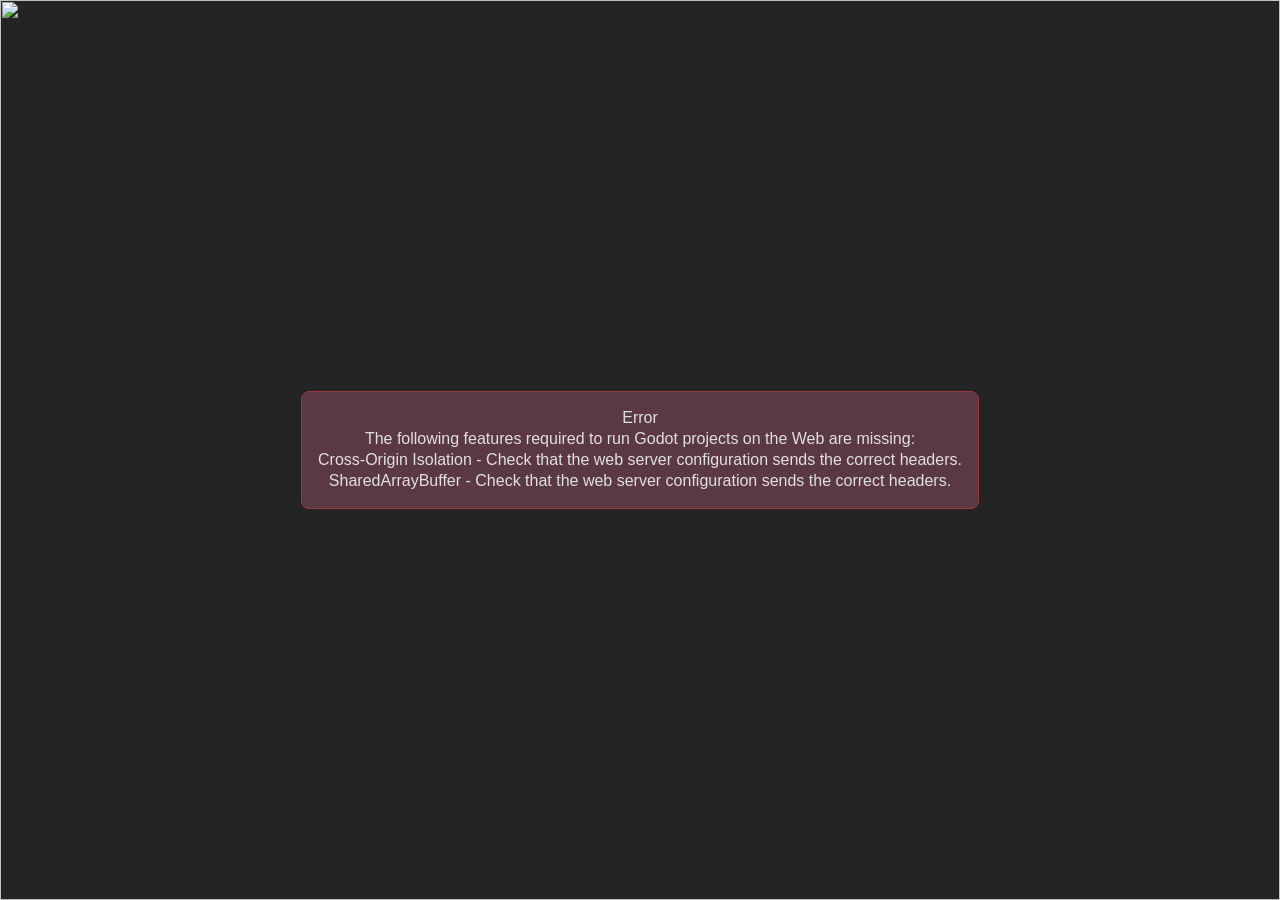
==== commissions/index.html @ f155912b "thtera" ====
<!DOCTYPE html>
<html lang="en">
	<head>
		<script src="enable-threads.js"></script>
		<meta charset="utf-8">
		<meta name="viewport" content="width=device-width, user-scalable=no, initial-scale=1.0">
		<title>commissions page</title>
		<style>
html, body, #canvas {
	margin: 0;
	padding: 0;
	border: 0;
}

body {
	color: white;
	background-color: black;
	overflow: hidden;
	touch-action: none;
}

#canvas {
	display: block;
}

#canvas:focus {
	outline: none;
}

#status, #status-splash, #status-progress {
	position: absolute;
	left: 0;
	right: 0;
}

#status, #status-splash {
	top: 0;
	bottom: 0;
}

#status {
	background-color: #242424;
	display: flex;
	flex-direction: column;
	justify-content: center;
	align-items: center;
	visibility: hidden;
}

#status-splash {
	max-height: 100%;
	max-width: 100%;
	margin: auto;
}

#status-splash.show-image--false {
	display: none;
}

#status-splash.fullsize--true {
	height: 100%;
	width: 100%;
	object-fit: contain;
}

#status-splash.use-filter--false {
	image-rendering: pixelated;
}

#status-progress, #status-notice {
	display: none;
}

#status-progress {
	bottom: 10%;
	width: 50%;
	margin: 0 auto;
}

#status-notice {
	background-color: #5b3943;
	border-radius: 0.5rem;
	border: 1px solid #9b3943;
	color: #e0e0e0;
	font-family: 'Noto Sans', 'Droid Sans', Arial, sans-serif;
	line-height: 1.3;
	margin: 0 2rem;
	overflow: hidden;
	padding: 1rem;
	text-align: center;
	z-index: 1;
}
		</style>
		<link id="-gd-engine-icon" rel="icon" type="image/png" href="index.icon.png" />
<link rel="apple-touch-icon" href="index.apple-touch-icon.png"/>

	</head>
	<body>
		<canvas id="canvas">
			Your browser does not support the canvas tag.
		</canvas>

		<noscript>
			Your browser does not support JavaScript.
		</noscript>

		<div id="status">
			<img id="status-splash" class="show-image--true fullsize--true use-filter--true" src="index.png" alt="">
			<progress id="status-progress"></progress>
			<div id="status-notice"></div>
		</div>

		<script src="index.js"></script>
		<script>
const GODOT_CONFIG = {"args":[],"canvasResizePolicy":2,"emscriptenPoolSize":8,"ensureCrossOriginIsolationHeaders":true,"executable":"index","experimentalVK":false,"fileSizes":{"index.pck":46330144,"index.wasm":36458909},"focusCanvas":true,"gdextensionLibs":[],"godotPoolSize":4};
const GODOT_THREADS_ENABLED = true;
const engine = new Engine(GODOT_CONFIG);

(function () {
	const statusOverlay = document.getElementById('status');
	const statusProgress = document.getElementById('status-progress');
	const statusNotice = document.getElementById('status-notice');

	let initializing = true;
	let statusMode = '';

	function setStatusMode(mode) {
		if (statusMode === mode || !initializing) {
			return;
		}
		if (mode === 'hidden') {
			statusOverlay.remove();
			initializing = false;
			return;
		}
		statusOverlay.style.visibility = 'visible';
		statusProgress.style.display = mode === 'progress' ? 'block' : 'none';
		statusNotice.style.display = mode === 'notice' ? 'block' : 'none';
		statusMode = mode;
	}

	function setStatusNotice(text) {
		while (statusNotice.lastChild) {
			statusNotice.removeChild(statusNotice.lastChild);
		}
		const lines = text.split('\n');
		lines.forEach((line) => {
			statusNotice.appendChild(document.createTextNode(line));
			statusNotice.appendChild(document.createElement('br'));
		});
	}

	function displayFailureNotice(err) {
		console.error(err);
		if (err instanceof Error) {
			setStatusNotice(err.message);
		} else if (typeof err === 'string') {
			setStatusNotice(err);
		} else {
			setStatusNotice('An unknown error occurred.');
		}
		setStatusMode('notice');
		initializing = false;
	}

	const missing = Engine.getMissingFeatures({
		threads: GODOT_THREADS_ENABLED,
	});

	if (missing.length !== 0) {
		if (GODOT_CONFIG['serviceWorker'] && GODOT_CONFIG['ensureCrossOriginIsolationHeaders'] && 'serviceWorker' in navigator) {
			let serviceWorkerRegistrationPromise;
			try {
				serviceWorkerRegistrationPromise = navigator.serviceWorker.getRegistration();
			} catch (err) {
				serviceWorkerRegistrationPromise = Promise.reject(new Error('Service worker registration failed.'));
			}
			// There's a chance that installing the service worker would fix the issue
			Promise.race([
				serviceWorkerRegistrationPromise.then((registration) => {
					if (registration != null) {
						return Promise.reject(new Error('Service worker already exists.'));
					}
					return registration;
				}).then(() => engine.installServiceWorker()),
				// For some reason, `getRegistration()` can stall
				new Promise((resolve) => {
					setTimeout(() => resolve(), 2000);
				}),
			]).then(() => {
				// Reload if there was no error.
				window.location.reload();
			}).catch((err) => {
				console.error('Error while registering service worker:', err);
			});
		} else {
			// Display the message as usual
			const missingMsg = 'Error\nThe following features required to run Godot projects on the Web are missing:\n';
			displayFailureNotice(missingMsg + missing.join('\n'));
		}
	} else {
		setStatusMode('progress');
		engine.startGame({
			'onProgress': function (current, total) {
				if (current > 0 && total > 0) {
					statusProgress.value = current;
					statusProgress.max = total;
				} else {
					statusProgress.removeAttribute('value');
					statusProgress.removeAttribute('max');
				}
			},
		}).then(() => {
			setStatusMode('hidden');
		}, displayFailureNotice);
	}
}());
		</script>
	</body>
</html>
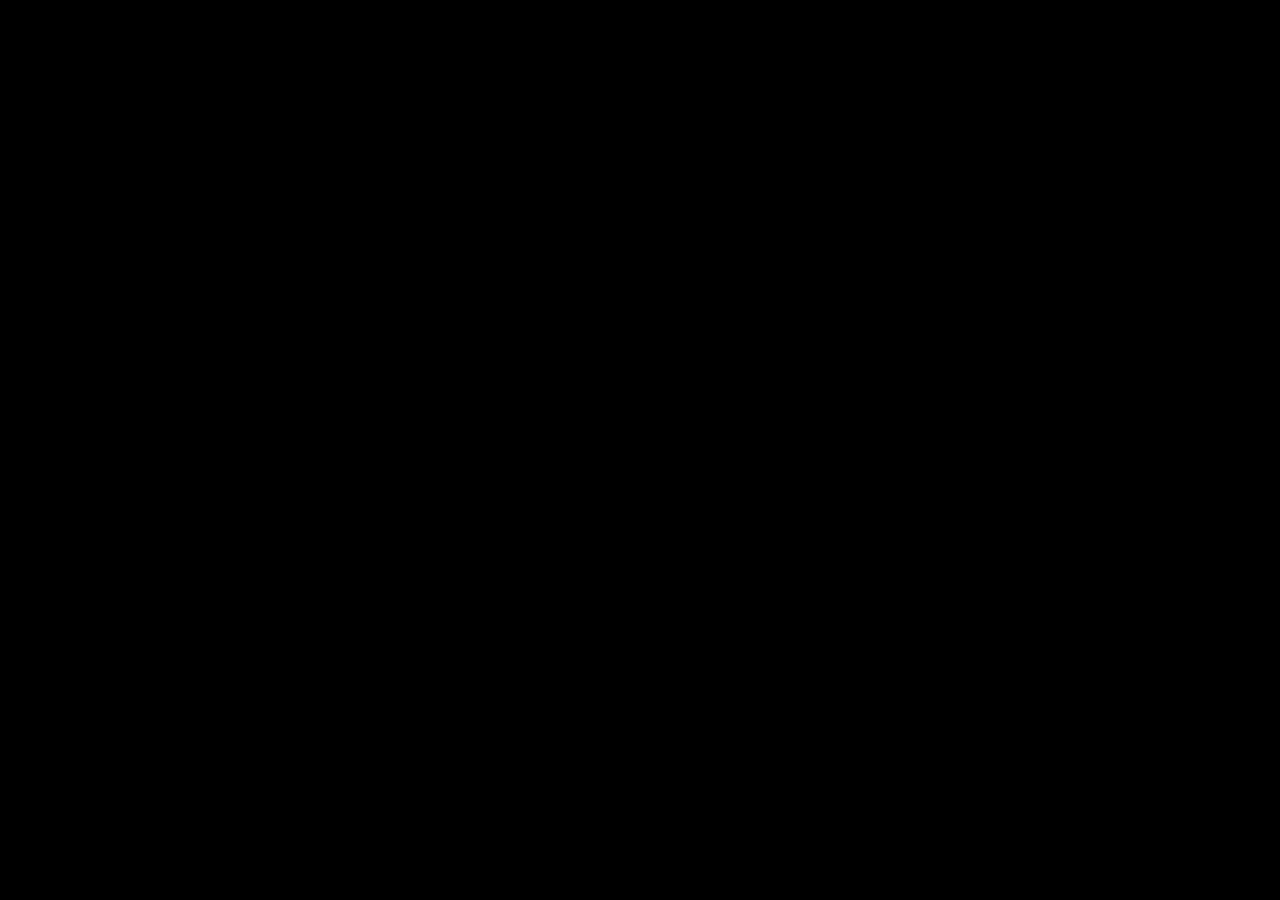
==== commit 73336494: "dfhgikbnsgfl" ====
--- a/commissions/index.html
+++ b/commissions/index.html
@@ -1,10 +1,10 @@
 <!DOCTYPE html>
 <html lang="en">
 	<head>
-		<script src="enable-threads.js"></script>
 		<meta charset="utf-8">
 		<meta name="viewport" content="width=device-width, user-scalable=no, initial-scale=1.0">
 		<title>commissions page</title>
+		<script src="enable-threads.js"></script>
 		<style>
 html, body, #canvas {
 	margin: 0;
@@ -112,8 +112,8 @@
 
 		<script src="index.js"></script>
 		<script>
-const GODOT_CONFIG = {"args":[],"canvasResizePolicy":2,"emscriptenPoolSize":8,"ensureCrossOriginIsolationHeaders":true,"executable":"index","experimentalVK":false,"fileSizes":{"index.pck":46330144,"index.wasm":36458909},"focusCanvas":true,"gdextensionLibs":[],"godotPoolSize":4};
-const GODOT_THREADS_ENABLED = true;
+const GODOT_CONFIG = {"args":[],"canvasResizePolicy":2,"emscriptenPoolSize":8,"ensureCrossOriginIsolationHeaders":true,"executable":"index","experimentalVK":false,"fileSizes":{"index.pck":46330144,"index.wasm":36160334},"focusCanvas":true,"gdextensionLibs":[],"godotPoolSize":4};
+const GODOT_THREADS_ENABLED = false;
 const engine = new Engine(GODOT_CONFIG);
 
 (function () {
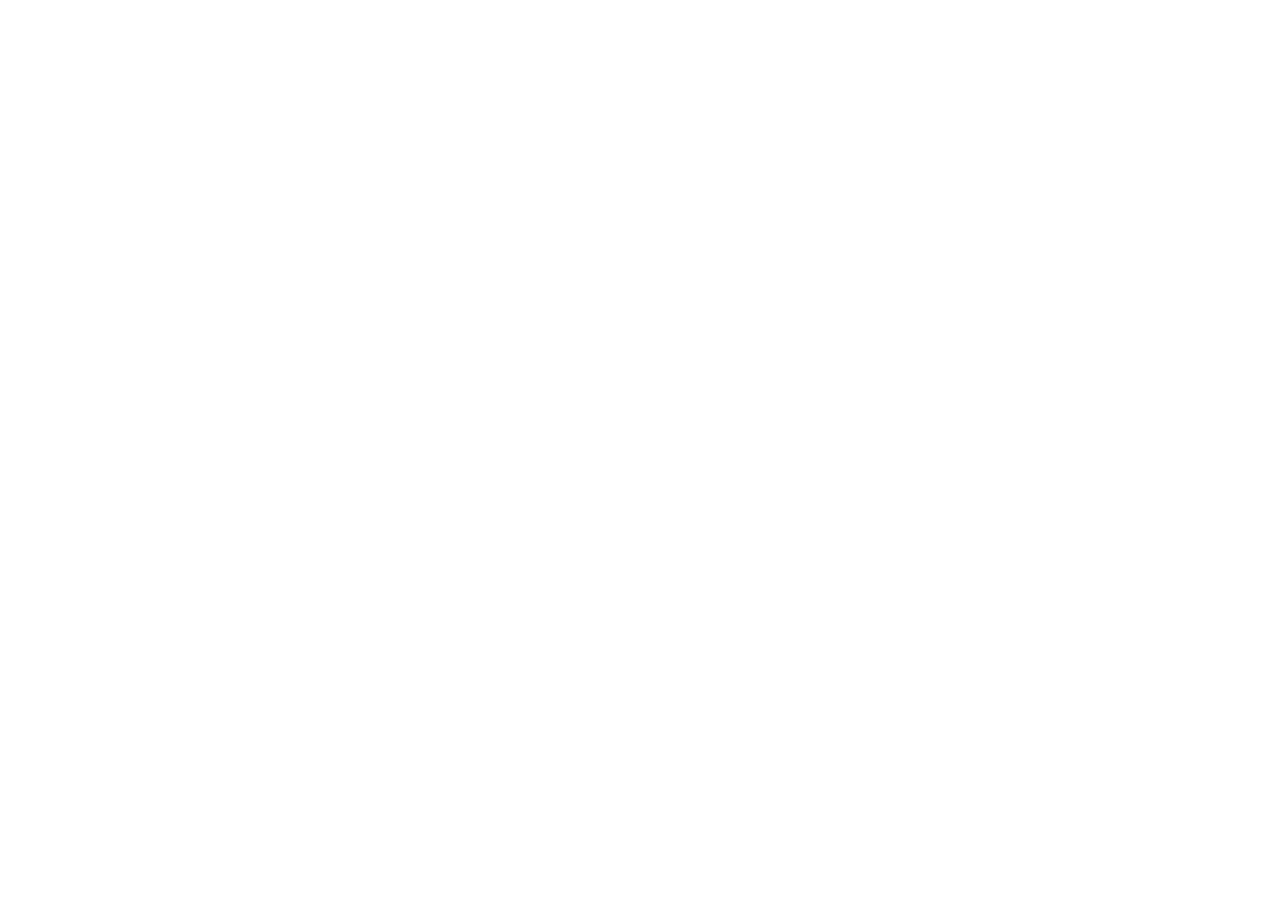
==== commit 2275a766: "okay" ====
--- a/commissions/index.html
+++ b/commissions/index.html
@@ -1,221 +1,24 @@
 <!DOCTYPE html>
 <html lang="en">
-	<head>
-		<meta charset="utf-8">
-		<meta name="viewport" content="width=device-width, user-scalable=no, initial-scale=1.0">
-		<title>commissions page</title>
-		<script src="enable-threads.js"></script>
-		<style>
-html, body, #canvas {
-	margin: 0;
-	padding: 0;
-	border: 0;
-}
-
-body {
-	color: white;
-	background-color: black;
-	overflow: hidden;
-	touch-action: none;
-}
-
-#canvas {
-	display: block;
-}
-
-#canvas:focus {
-	outline: none;
-}
-
-#status, #status-splash, #status-progress {
-	position: absolute;
-	left: 0;
-	right: 0;
-}
-
-#status, #status-splash {
-	top: 0;
-	bottom: 0;
-}
-
-#status {
-	background-color: #242424;
-	display: flex;
-	flex-direction: column;
-	justify-content: center;
-	align-items: center;
-	visibility: hidden;
-}
-
-#status-splash {
-	max-height: 100%;
-	max-width: 100%;
-	margin: auto;
-}
-
-#status-splash.show-image--false {
-	display: none;
-}
-
-#status-splash.fullsize--true {
-	height: 100%;
-	width: 100%;
-	object-fit: contain;
-}
-
-#status-splash.use-filter--false {
-	image-rendering: pixelated;
-}
-
-#status-progress, #status-notice {
-	display: none;
-}
-
-#status-progress {
-	bottom: 10%;
-	width: 50%;
-	margin: 0 auto;
-}
-
-#status-notice {
-	background-color: #5b3943;
-	border-radius: 0.5rem;
-	border: 1px solid #9b3943;
-	color: #e0e0e0;
-	font-family: 'Noto Sans', 'Droid Sans', Arial, sans-serif;
-	line-height: 1.3;
-	margin: 0 2rem;
-	overflow: hidden;
-	padding: 1rem;
-	text-align: center;
-	z-index: 1;
-}
-		</style>
-		<link id="-gd-engine-icon" rel="icon" type="image/png" href="index.icon.png" />
-<link rel="apple-touch-icon" href="index.apple-touch-icon.png"/>
-
-	</head>
-	<body>
-		<canvas id="canvas">
-			Your browser does not support the canvas tag.
-		</canvas>
-
-		<noscript>
-			Your browser does not support JavaScript.
-		</noscript>
-
-		<div id="status">
-			<img id="status-splash" class="show-image--true fullsize--true use-filter--true" src="index.png" alt="">
-			<progress id="status-progress"></progress>
-			<div id="status-notice"></div>
-		</div>
-
-		<script src="index.js"></script>
-		<script>
-const GODOT_CONFIG = {"args":[],"canvasResizePolicy":2,"emscriptenPoolSize":8,"ensureCrossOriginIsolationHeaders":true,"executable":"index","experimentalVK":false,"fileSizes":{"index.pck":46330144,"index.wasm":36160334},"focusCanvas":true,"gdextensionLibs":[],"godotPoolSize":4};
-const GODOT_THREADS_ENABLED = false;
-const engine = new Engine(GODOT_CONFIG);
-
-(function () {
-	const statusOverlay = document.getElementById('status');
-	const statusProgress = document.getElementById('status-progress');
-	const statusNotice = document.getElementById('status-notice');
-
-	let initializing = true;
-	let statusMode = '';
-
-	function setStatusMode(mode) {
-		if (statusMode === mode || !initializing) {
-			return;
+<head>
+	<meta charset="UTF-8">
+	<title>Commissions</title>
+	<style>
+		html, body {
+			height: 100%;
+			margin: 0;
+			padding: 0;
+			overflow: hidden;
 		}
-		if (mode === 'hidden') {
-			statusOverlay.remove();
-			initializing = false;
-			return;
+		iframe {
+			border: none;
+			width: 100vw;
+			height: 100vh;
+			display: block;
 		}
-		statusOverlay.style.visibility = 'visible';
-		statusProgress.style.display = mode === 'progress' ? 'block' : 'none';
-		statusNotice.style.display = mode === 'notice' ? 'block' : 'none';
-		statusMode = mode;
-	}
-
-	function setStatusNotice(text) {
-		while (statusNotice.lastChild) {
-			statusNotice.removeChild(statusNotice.lastChild);
-		}
-		const lines = text.split('\n');
-		lines.forEach((line) => {
-			statusNotice.appendChild(document.createTextNode(line));
-			statusNotice.appendChild(document.createElement('br'));
-		});
-	}
-
-	function displayFailureNotice(err) {
-		console.error(err);
-		if (err instanceof Error) {
-			setStatusNotice(err.message);
-		} else if (typeof err === 'string') {
-			setStatusNotice(err);
-		} else {
-			setStatusNotice('An unknown error occurred.');
-		}
-		setStatusMode('notice');
-		initializing = false;
-	}
-
-	const missing = Engine.getMissingFeatures({
-		threads: GODOT_THREADS_ENABLED,
-	});
-
-	if (missing.length !== 0) {
-		if (GODOT_CONFIG['serviceWorker'] && GODOT_CONFIG['ensureCrossOriginIsolationHeaders'] && 'serviceWorker' in navigator) {
-			let serviceWorkerRegistrationPromise;
-			try {
-				serviceWorkerRegistrationPromise = navigator.serviceWorker.getRegistration();
-			} catch (err) {
-				serviceWorkerRegistrationPromise = Promise.reject(new Error('Service worker registration failed.'));
-			}
-			// There's a chance that installing the service worker would fix the issue
-			Promise.race([
-				serviceWorkerRegistrationPromise.then((registration) => {
-					if (registration != null) {
-						return Promise.reject(new Error('Service worker already exists.'));
-					}
-					return registration;
-				}).then(() => engine.installServiceWorker()),
-				// For some reason, `getRegistration()` can stall
-				new Promise((resolve) => {
-					setTimeout(() => resolve(), 2000);
-				}),
-			]).then(() => {
-				// Reload if there was no error.
-				window.location.reload();
-			}).catch((err) => {
-				console.error('Error while registering service worker:', err);
-			});
-		} else {
-			// Display the message as usual
-			const missingMsg = 'Error\nThe following features required to run Godot projects on the Web are missing:\n';
-			displayFailureNotice(missingMsg + missing.join('\n'));
-		}
-	} else {
-		setStatusMode('progress');
-		engine.startGame({
-			'onProgress': function (current, total) {
-				if (current > 0 && total > 0) {
-					statusProgress.value = current;
-					statusProgress.max = total;
-				} else {
-					statusProgress.removeAttribute('value');
-					statusProgress.removeAttribute('max');
-				}
-			},
-		}).then(() => {
-			setStatusMode('hidden');
-		}, displayFailureNotice);
-	}
-}());
-		</script>
-	</body>
-</html>
-
+	</style>
+</head>
+<body>
+	<iframe src="https://html.itch.zone/html/15093122/index.html" allowfullscreen></iframe>
+</body>
+</html>
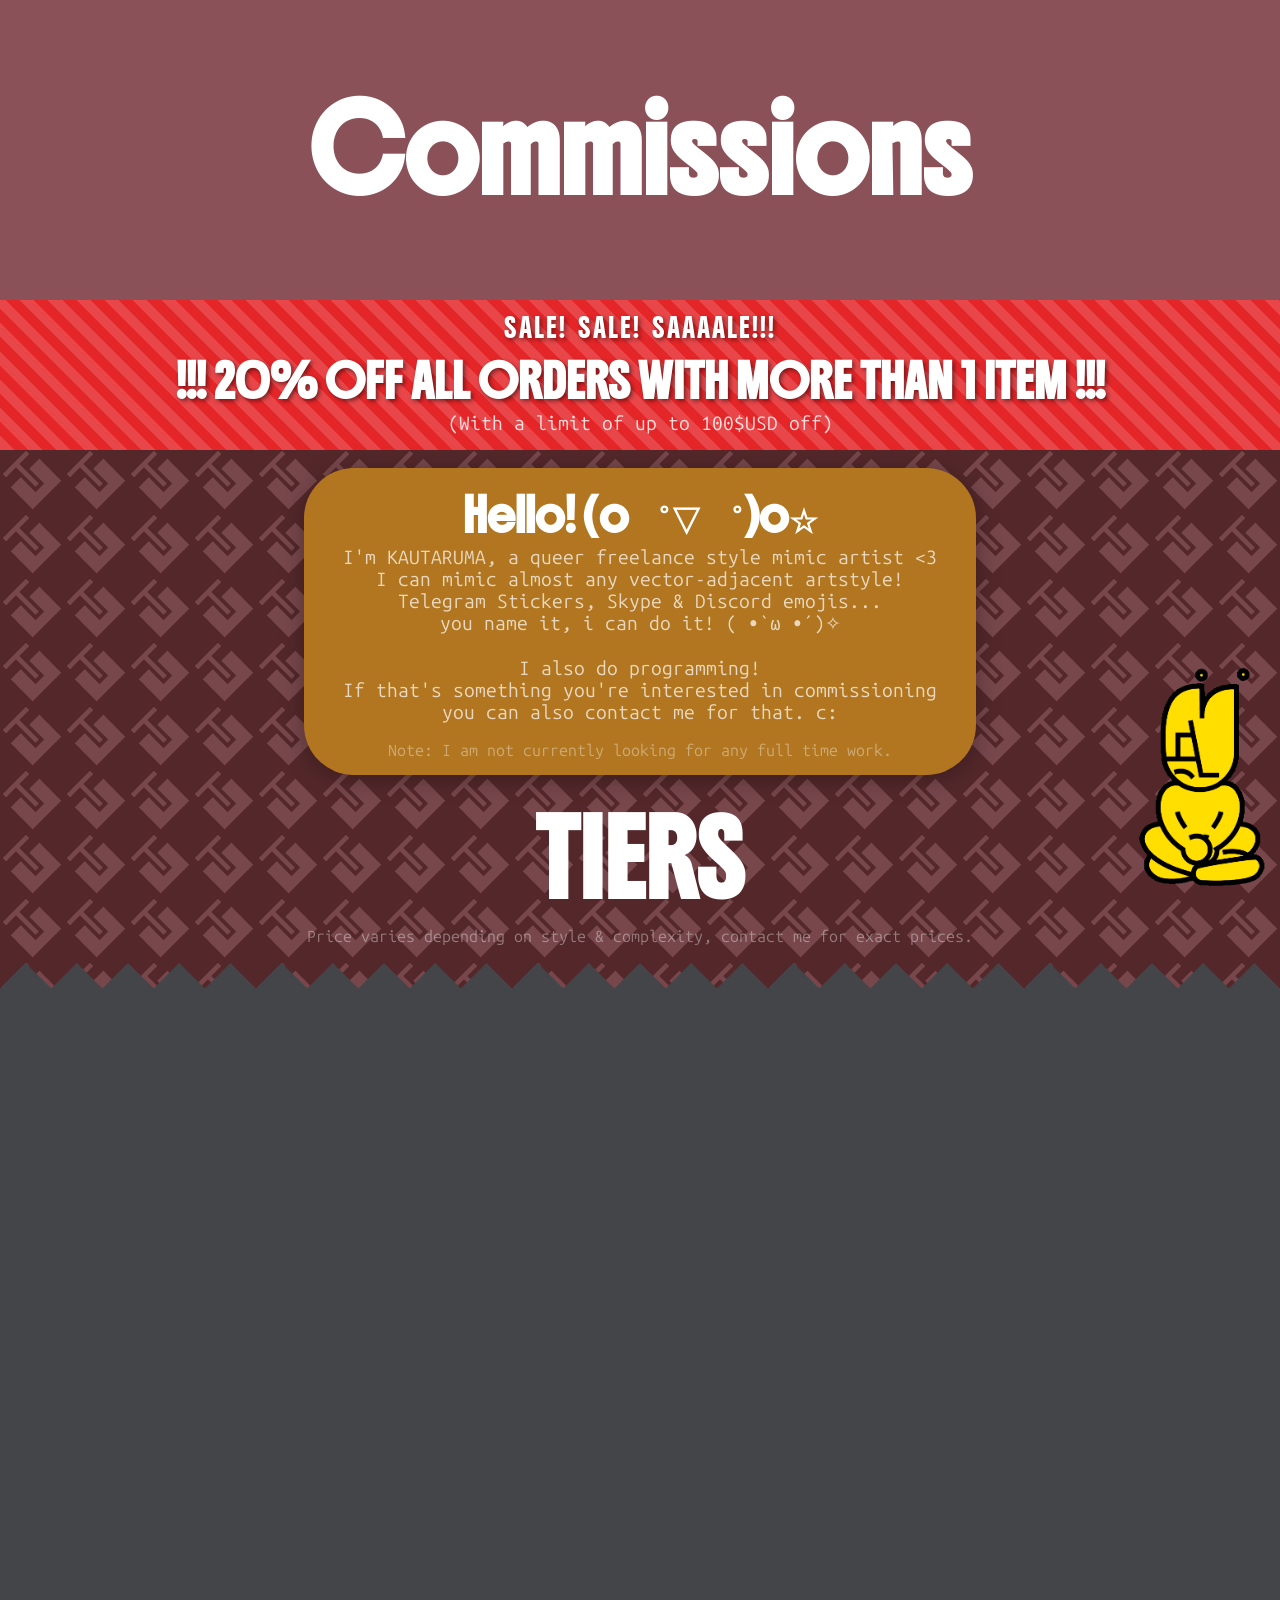
==== commit 7478790c: "wait, im moron?" ====
--- a/commissions/index.html
+++ b/commissions/index.html
@@ -1,24 +1,132 @@
 <!DOCTYPE html>
-<html lang="en">
-<head>
-	<meta charset="UTF-8">
-	<title>Commissions</title>
-	<style>
-		html, body {
-			height: 100%;
-			margin: 0;
-			padding: 0;
-			overflow: hidden;
-		}
-		iframe {
-			border: none;
-			width: 100vw;
-			height: 100vh;
-			display: block;
-		}
-	</style>
-</head>
+<html>
+    <head>
+        <link rel="stylesheet" href="commissions.css">
+        <title>Commissions</title>
+        <link rel="icon" type="image/x-icon" href="/icon.jpg">
+    </head>
 <body>
-	<iframe src="https://html.itch.zone/html/15093122/index.html" allowfullscreen></iframe>
+
+<div class="corner">
+    <img id="corner-gif" src="sitter.gif">
+    <div id="alert-box">testingggwwwwwwwwwwwwwwww</div>
+    <script src="myson.js"></script>
+</div>
+
+<div class="header">
+    <!--<img src="icon.jpg">-->
+    <h1>Commissions</h1>
+</div>
+
+<div class="sale">
+    <h2 class="wavy-text">SALE!&ensp;SALE!&ensp;SAAAALE!!!</h2>
+    <style>
+    .wavy-text {
+        display: inline-block;
+        font-size: 2em;
+        letter-spacing: 2px;
+        position: relative;
+    }
+    .wavy-text span {
+        display: inline-block;
+        animation: wave-char 1.5s cubic-bezier(0.37, 0, 0.63, 1) infinite;
+        animation-fill-mode: both;
+    }
+    @keyframes wave-char {
+        0%, 100% { transform: translateY(-5px); }
+        50% { transform: translateY(5px); }
+    }
+    </style>
+    <script>
+    const wavy = document.querySelector('.wavy-text');
+    if (wavy && !wavy.dataset.wavy) {
+        wavy.dataset.wavy = "1";
+        const text = wavy.textContent;
+        wavy.innerHTML = '';
+        for (let i = 0; i < text.length; i++) {
+            const span = document.createElement('span');
+            span.textContent = text[i];
+            span.style.animationDelay = (-1.5 + i * 0.07) + 's';
+            wavy.appendChild(span);
+        }
+    }
+    </script>
+    
+    <h1>!!! 20% OFF ALL ORDERS WITH MORE THAN 1 ITEM !!!</h1>
+    <h4>(With a limit of up to 100$USD off)</h4>
+</div>
+
+<br>
+
+<div class="aboutDiv">
+    <h1>Hello!  (o ゜▽ ゜)o☆</h1>
+    <h4>
+        I'm KAUTARUMA, a queer freelance style mimic artist &lt;3<br>
+        I can mimic almost any vector-adjacent artstyle!<br>
+        Telegram Stickers, Skype &amp; Discord emojis...<br>
+        you name it, i can do it! ( •̀ ω •́ )✧
+        <br><br>
+        I also do programming!<br>
+        If that's something you're interested in commissioning<br>
+        you can also contact me for that. c:
+    </h4>
+    <br>
+    <p>Note: I am not currently looking for any full time work.</p>
+</div>
+
+<br>
+
+<h1 class="title">TIERS</h1>
+<p>Price varies depending on style &amp; complexity, contact me for exact prices.</p>
+<br>
+
+<div id="tiersContainer"></div>
+<script type="module" src="tierplacer.js"></script>
+
+<div class="footer">
+    <div class="footerContent">
+        <br>
+        <br>
+        <h1>I Accept:</h1>
+        <img src="payments.png">
+        <br>
+        <h1>Contact Me:</h1>
+        <a href="https://bsky.app/profile/did:plc:7kfsgjcjvhceuy334jrrfduz" target="#">
+            <img src="contact_bluesky.png" alt="Bluesky">
+        </a>
+        <a href="https://discordapp.com/users/1171524613751197816" target="#">
+            <img src="contact_discord.png" alt="Discord">
+        </a>
+        <div style="clear:both;"></div>
+        <h4>^ clickable! ^</h4>
+        <br>
+        <p>Each icon estimated to have a turnaround time of 1-5 business days depending on complexity & order backlog.<br>
+        I will usually only work on commissions during the week (mon - fri)<br>
+        I can also accept art trades situationally.</p>
+        <br>
+    </div>
+</div>
+
+<script>
+function setSpikyFooter(selector, spikeCount = 10, spikeHeight = 20) {
+    const footer = document.querySelector(selector);
+    if (!footer) return;
+
+    const points = [];
+    const step = 100 / spikeCount;
+
+    for (let i = 0; i <= spikeCount; i++) {
+        const x = step * i;
+        const y = i % 2 === 0 ? spikeHeight : 0;
+        points.push(`${x}% ${y}vw`);
+    }
+
+    points.push(`100% 100%`, `0% 100%`);
+
+    footer.style.clipPath = `polygon(${points.join(', ')})`;
+}
+
+setSpikyFooter('.footer', 50, 2);
+</script>
 </body>
-</html>+</html>
--- a/commissions/commissions.css
+++ b/commissions/commissions.css
@@ -0,0 +1,285 @@
+@font-face { font-family: 'Ubuntu Mono'; src: url('fonts/ubuntu_mono.ttf'); }
+@font-face { font-family: 'Noto Sans JP'; src: url('fonts/noto_sans_jp.ttf'); }
+@font-face { font-family: 'MPLUS Code Bold'; src: url('fonts/mplus_bold.ttf'); }
+@font-face { font-family: 'Boldonse Regular'; src: url('fonts/boldonse_regular.ttf'); }
+
+.corner {
+    position: fixed;
+    bottom: 1%;
+    right: 1%;
+    height: 25%;
+    cursor: pointer;
+    z-index: 1000;
+}
+
+#corner-gif {
+    height: 100%;
+    transform-origin: bottom center;
+}
+
+#alert-box {
+    position: absolute;
+    bottom: 105%; /* above the GIF */
+    right: 0;
+    background: #ffc300;
+    outline-color: black;
+    outline-width: 1vh;
+    outline-style: outset;
+
+    color: rgb(0, 0, 0);
+    padding: 0.5vh 1vw;
+    border-radius: 10vh;
+    font-family: 'Ubuntu Mono';
+    font-size: 1.2vw;
+    opacity: 0;
+    pointer-events: none;
+    transition: opacity 0.3s ease;
+    white-space: nowrap;
+}
+
+#alert-box.animate {
+    animation: show-textbox 3s forwards;
+}
+
+@keyframes show-textbox {
+    0% {
+        opacity: 0;
+    }
+    15% {
+        opacity: 1;
+    }
+    85% {
+        opacity: 1;
+    }
+    100% {
+        opacity: 0;
+    }
+}
+
+body {
+    background: #54282b;
+    
+    background-image: url("shape.svg");
+    background-size: 5%;
+    background-repeat: repeat;
+
+    text-align: center;
+    margin: 0;
+    padding: 0;
+    animation: background-scroll 160s linear infinite;
+}
+
+@keyframes background-scroll {
+    0% {
+        background-position: 0 0;
+    }
+    100% {
+        background-position: 100% 100%;
+    }
+}
+
+h1, h2, h3, h4, p {
+    margin: 0;
+}
+
+h1 { font-family: 'Boldonse Regular'; color: #fff; }
+h2 { font-family: 'MPLUS Code Bold'; color: #fff; }
+h3 { font-family: 'MPLUS Code Bold'; color: #ffc300; }
+h4 { font-family: 'Ubuntu Mono'; color: #ffffffb7; font-weight: 100; font-size: larger; }
+p  { font-family: 'Ubuntu Mono'; color: #ffffff60; font-weight: 100; }
+
+.header {
+    display: flex;
+    align-items: center;
+    justify-content: center;
+    height: 300px;
+    gap: 24px;
+    background-color: #8a5258;
+    box-shadow: 0 4px 24px rgba(0, 0, 0, 0.3);
+}
+
+.header img {
+    max-width: 10%;
+}
+
+.header h1 {
+    font-size: 80px;
+}
+
+.sale {
+    background-color: #e42629;
+    padding: 16px;
+    background-image: repeating-linear-gradient(
+        45deg,
+        #e94649,
+        #e94649 10px,
+        #e42629 10px,
+        #e42629 20px
+    );
+    animation: sale-stripes-scroll 1s linear infinite;
+}
+
+@keyframes sale-stripes-scroll {
+    0% {
+        background-position: 0 0;
+    }
+    100% {
+        background-position: 28px 0;
+    }
+}
+
+.sale h2 {
+    text-shadow: 2px 2px 4px #0000007c;
+    font-family: 'Boldonse Regular';
+    font-size: large;
+    font-weight: 100;
+}
+
+.sale h1 {
+    text-shadow: 2px 2px 4px #0000007c;
+    animation: sale-rotate 2s cubic-bezier(0.37, 0, 0.63, 1) infinite;
+    animation-delay: -0.5s;
+}
+
+.sale h4 {
+    text-shadow: 2px 2px 4px #0000007c;
+    color: #ffffffd2;
+    mix-blend-mode: screen;
+}
+
+@keyframes sale-rotate {
+    0%, 100% { rotate: -0.5deg; }
+    50% { rotate: 0.5deg; }
+}
+
+.aboutDiv {
+    background-color: #b1761f;
+    border-radius: 50px;
+    max-width: 800px;
+    min-width: 350px;
+    width: calc(50vw);
+    aspect-ratio: 16/5;
+    margin: auto;
+    padding: 16px;
+    box-shadow: 0 4px 24px rgba(0, 0, 0, 0.3);
+}
+
+.title {
+    font-size: 70px;
+}
+
+.tierDivHolder { margin: 0 10%; }
+
+.tierDiv, .insideTierDiv, .imageInsideTierDiv {
+    border-radius: 20px;
+    padding: 14px;
+    box-shadow: 0 4px 24px rgba(0, 0, 0, 0.3);
+}
+
+.tierDiv {
+    display: flex;
+    gap: 32px;
+    align-items: flex-start;
+    margin-bottom: 32px;
+    text-align: right;
+    background: #8a5258;
+}
+
+.tierDiv th {
+    overflow-x: hidden;
+    max-width: 10px; /* ???? */
+    border-radius: 20px;
+}
+
+.insideTierDiv {
+    display: grid;
+    grid-auto-flow: column;
+    grid-template-rows: repeat(2, 1fr);
+    gap: 16px;
+    overflow-x: auto;
+    padding-bottom: 8px;
+    scrollbar-width: thin;
+    background: #6b3d42;
+    min-width: 10%;
+    justify-content: start;
+}
+
+.imageInsideTierDiv {
+    display: flex;
+    align-items: center;
+    justify-content: center;
+    min-width: 100px;
+    max-width: 300px;
+    aspect-ratio: 4/3.8;
+    flex-shrink: 0;
+    text-align: right;
+    background: #8a5258;
+}
+
+.imageInsideTierDiv img {
+    width: 100%;
+    height: 100%;
+    object-fit: cover;
+    border-radius: inherit;
+}
+
+.imageInsideTierDiv a {
+    display: block;
+    width: 100%;
+    height: 100%;
+}
+
+.tierGridImages {
+    display: grid;
+    grid-auto-flow: column;
+    grid-template-rows: repeat(2, 1fr);
+    gap: 12px;
+    overflow-x: auto;
+    padding-bottom: 8px;
+    scrollbar-width: thin;
+}
+
+.tierGridImages img {
+    width: 180px;
+    height: 180px;
+    object-fit: cover;
+    border-radius: 8px;
+    background: #eee;
+    box-shadow: 0 2px 8px rgba(0,0,0,0.08);
+}
+
+.tierInfo {
+    min-width: 220px;
+    max-width: 320px;
+    font-size: x-large;
+    text-align: center;
+    vertical-align: middle;
+}
+
+.footer {
+    background-color: #434549;
+
+    background-image: url("heart.svg");
+    background-size: 5%;
+    background-repeat: repeat;
+
+    animation: background-heart-scroll 360s linear infinite;
+}
+
+@keyframes background-heart-scroll {
+    0% {
+        background-position: 0 0;
+    }
+    100% {
+        background-position: -100% -100%;
+    }
+}
+
+.footerContent {
+    margin-left: 30%;
+    margin-right: 30%;
+}
+
+.footer h1 {
+    text-align: left;
+}
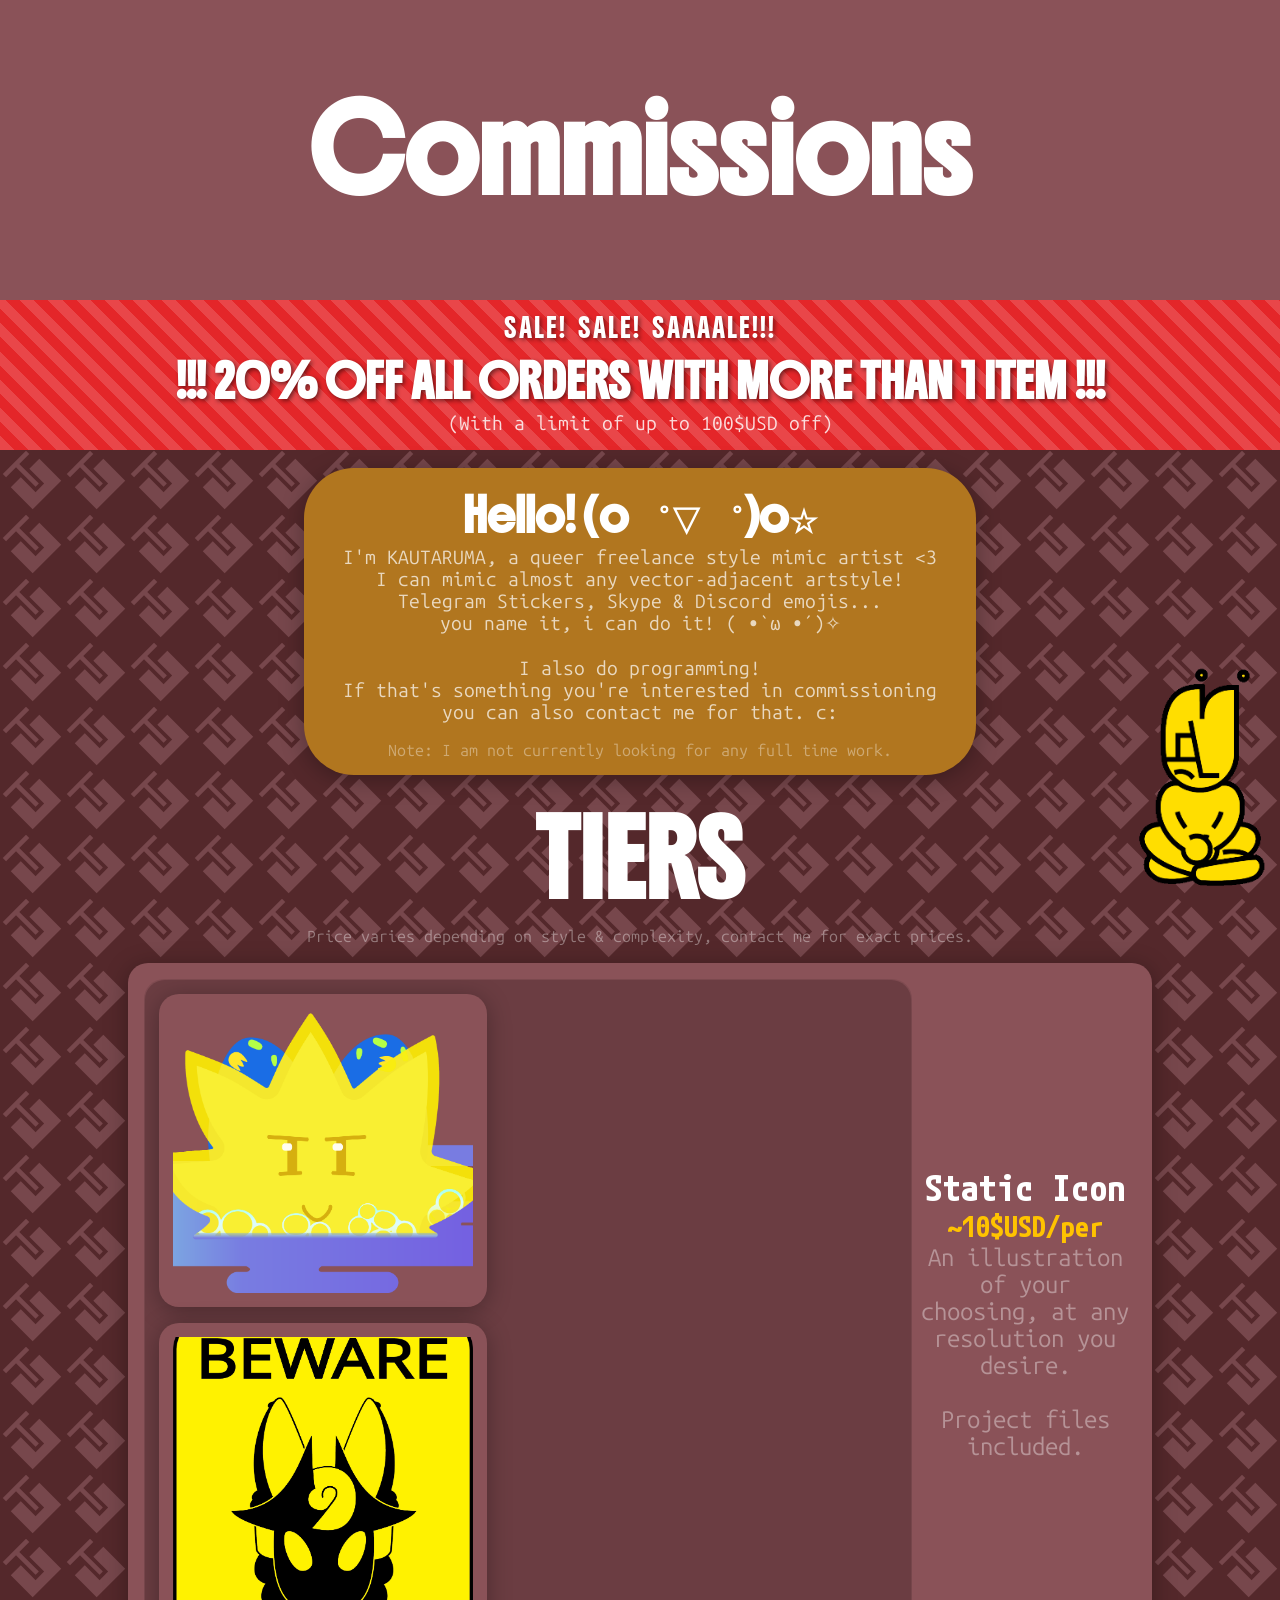
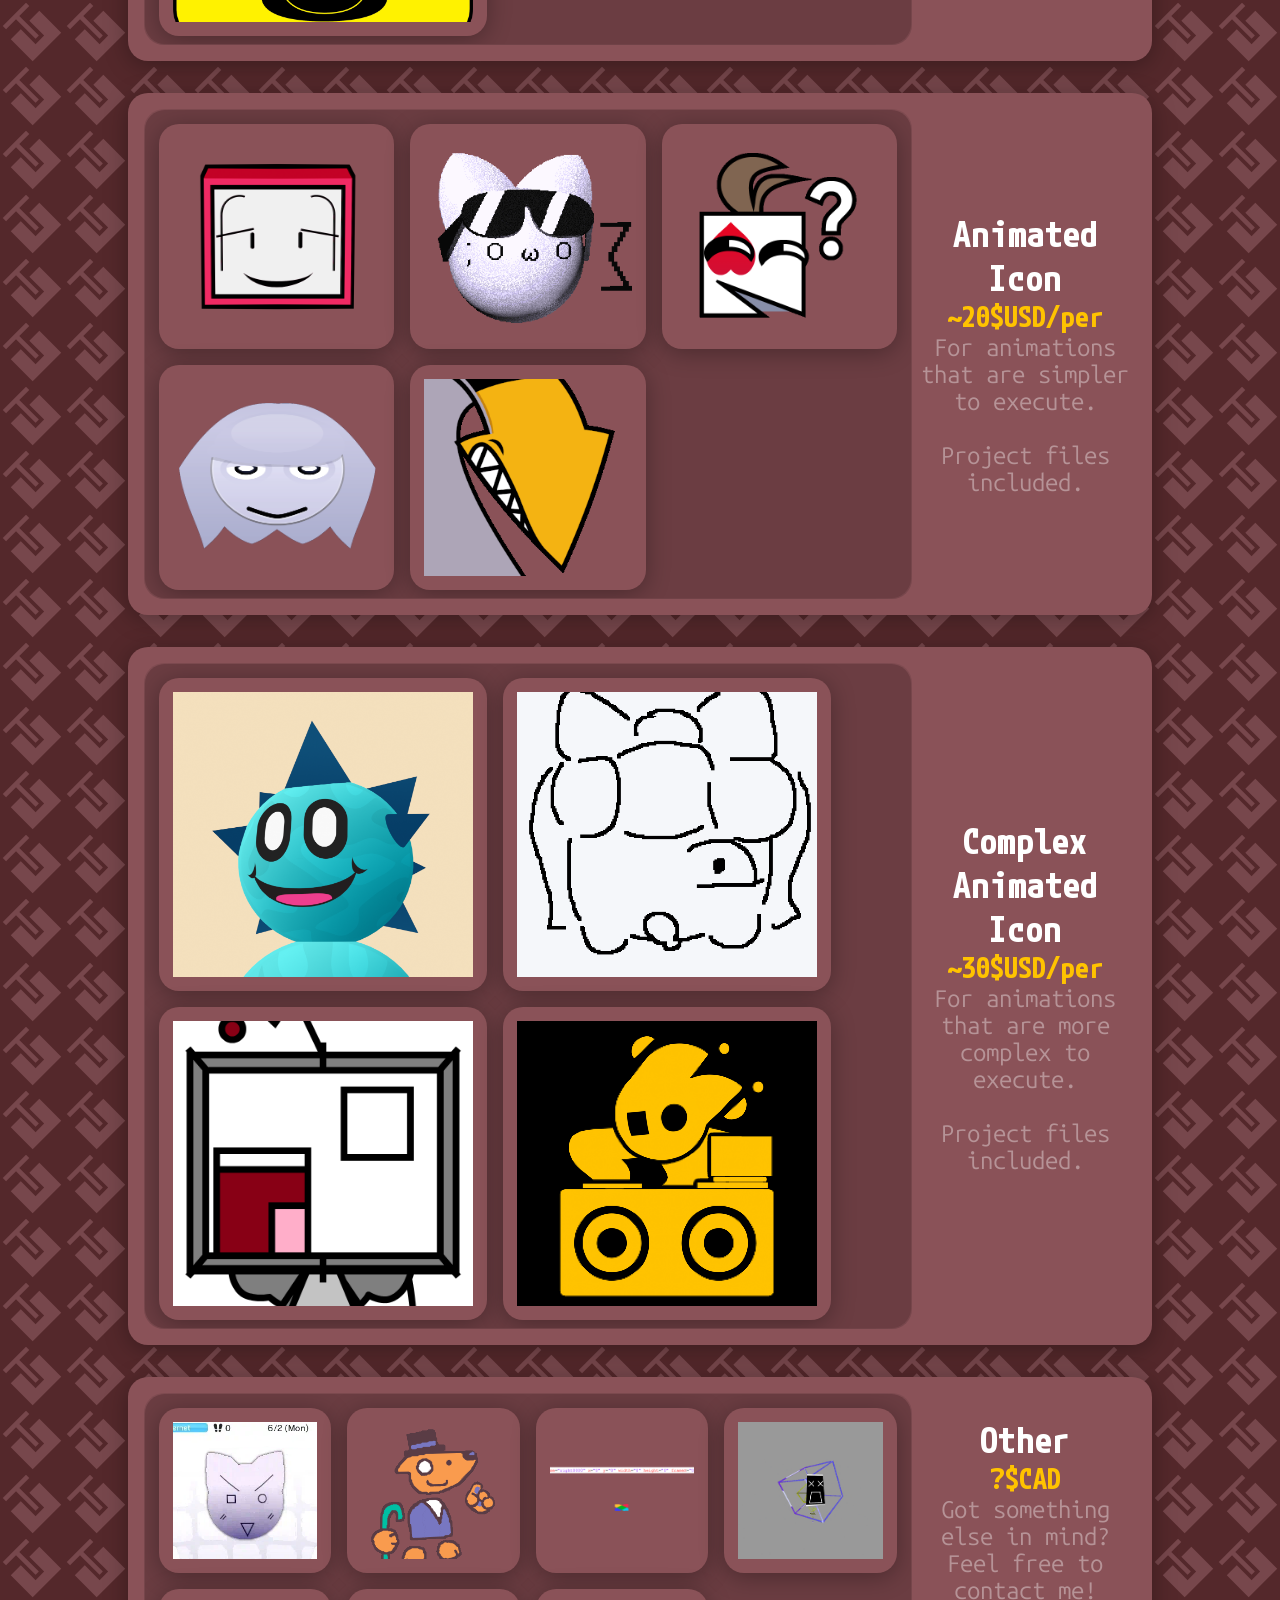
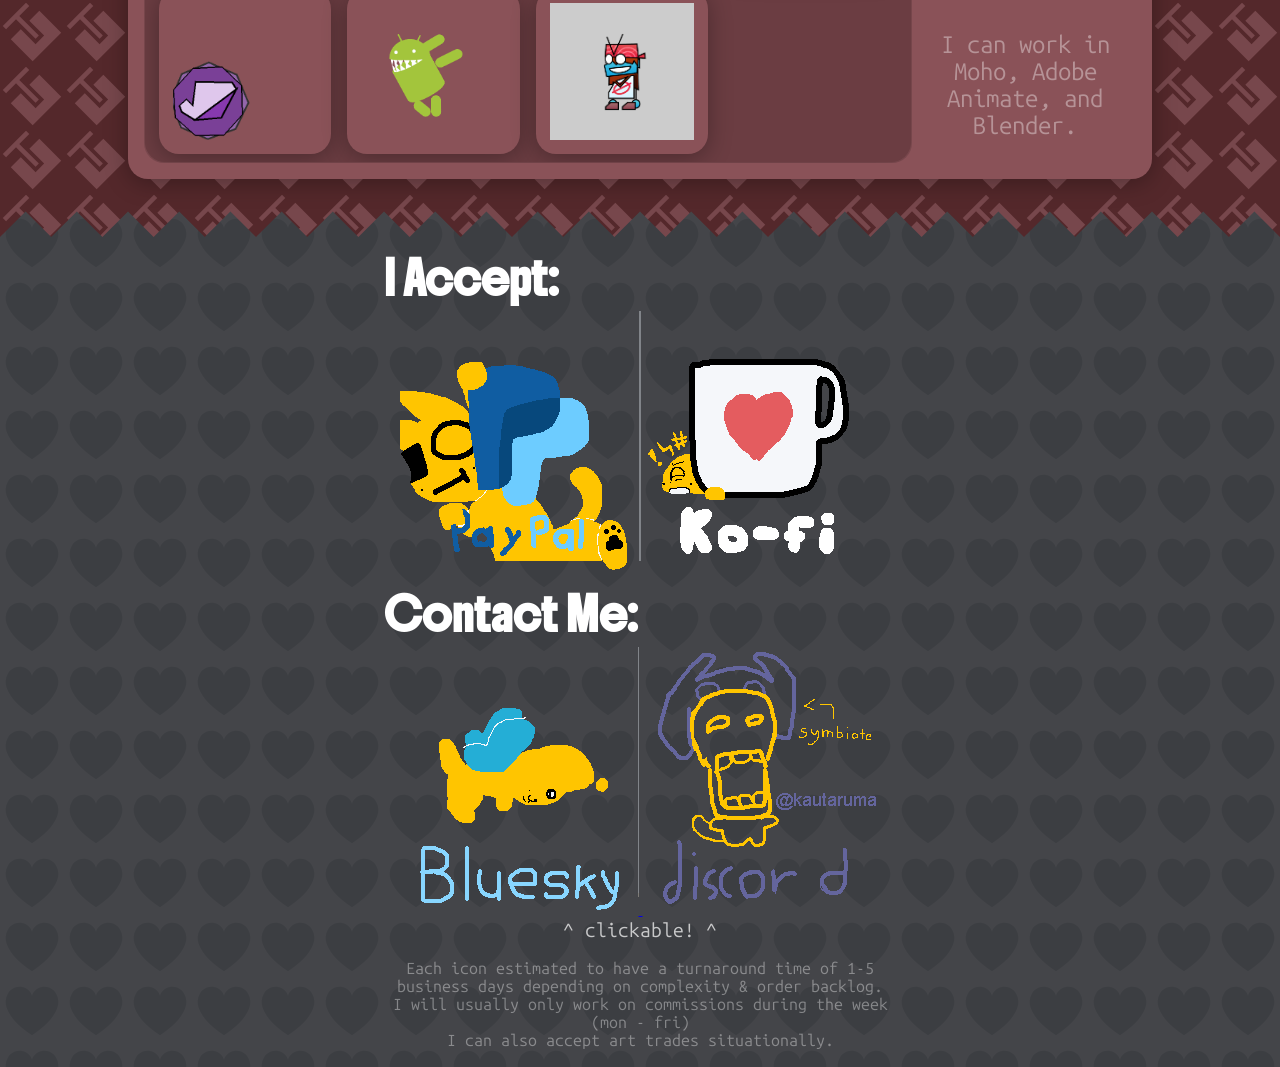
==== commit 8c43a191: "don't be glooby!" ====
--- a/commissions/index.html
+++ b/commissions/index.html
@@ -3,7 +3,7 @@
     <head>
         <link rel="stylesheet" href="commissions.css">
         <title>Commissions</title>
-        <link rel="icon" type="image/x-icon" href="/icon.jpg">
+        <link rel="icon" type="image/x-icon" href="icon.jpg">
     </head>
 <body>
 
@@ -81,7 +81,7 @@
 <br>
 
 <div id="tiersContainer"></div>
-<script type="module" src="tierplacer.js"></script>
+<script src="tierplacer.js"></script>
 
 <div class="footer">
     <div class="footerContent">
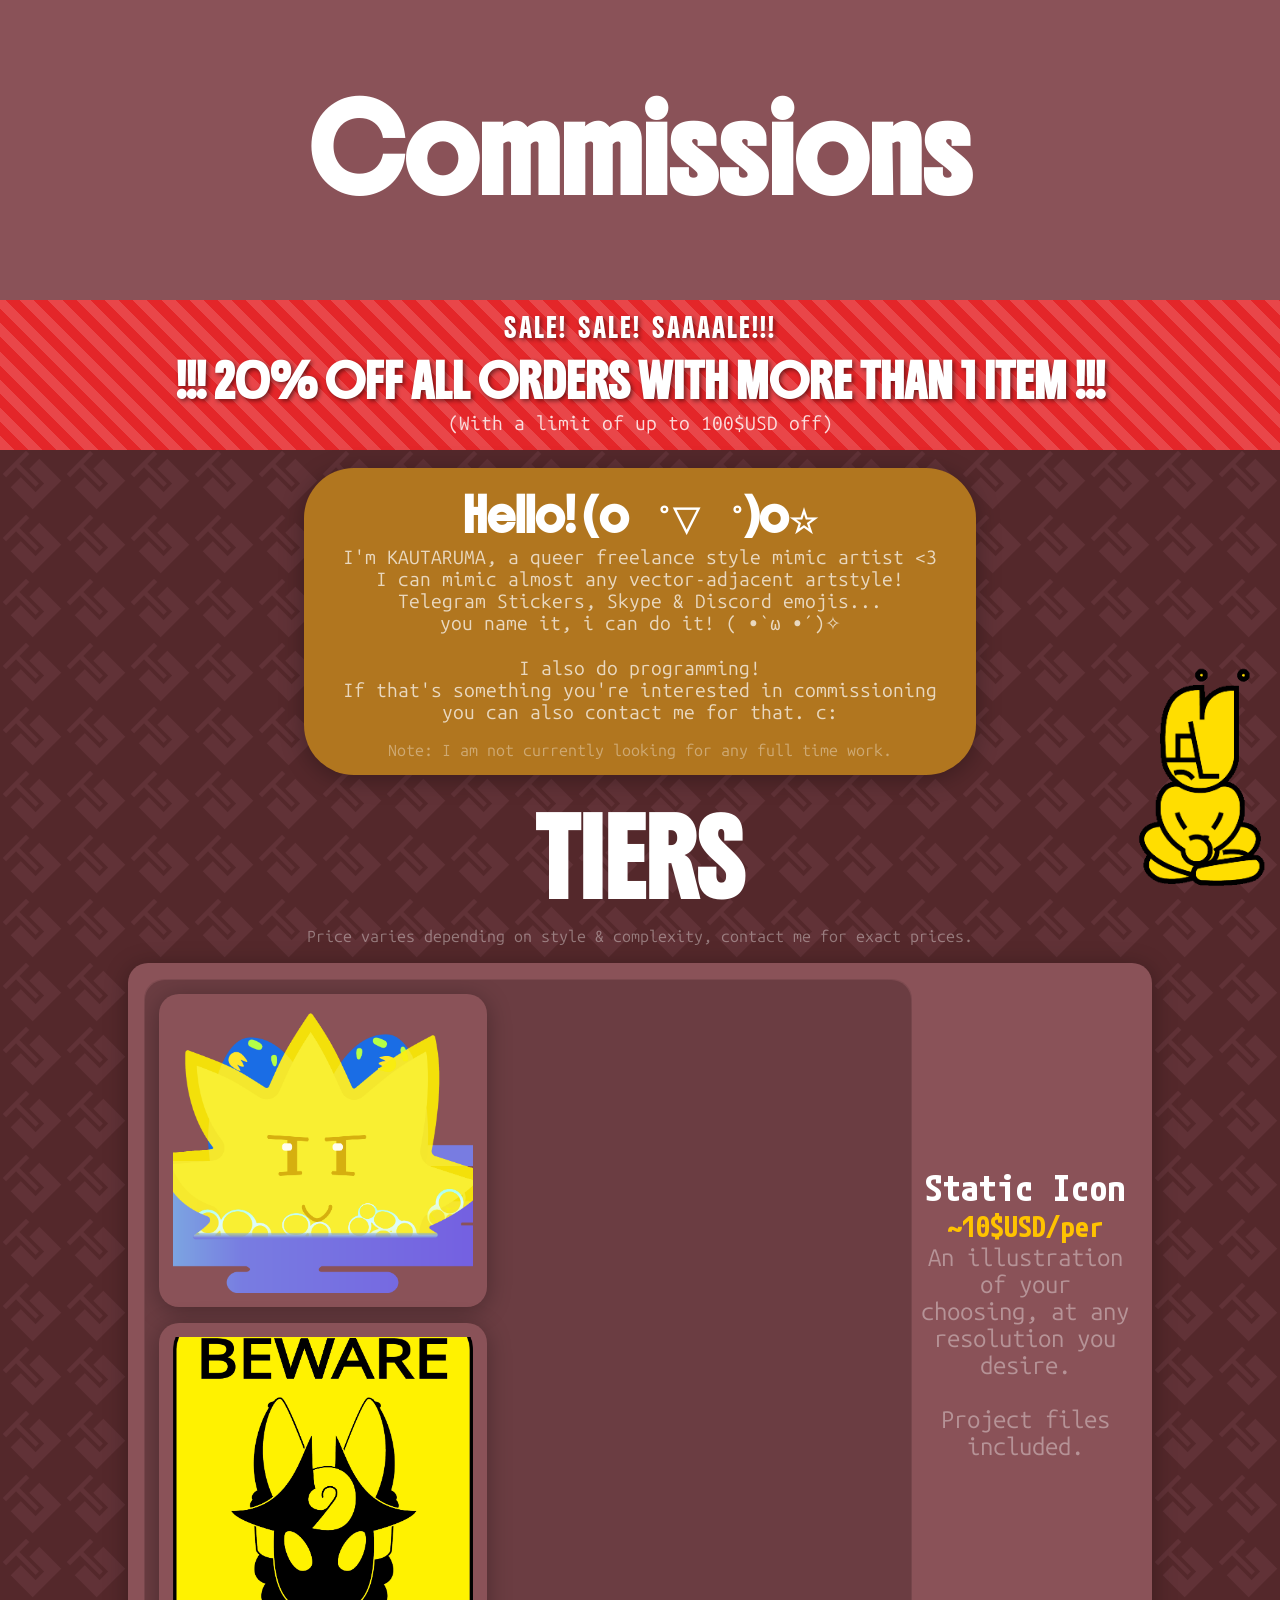
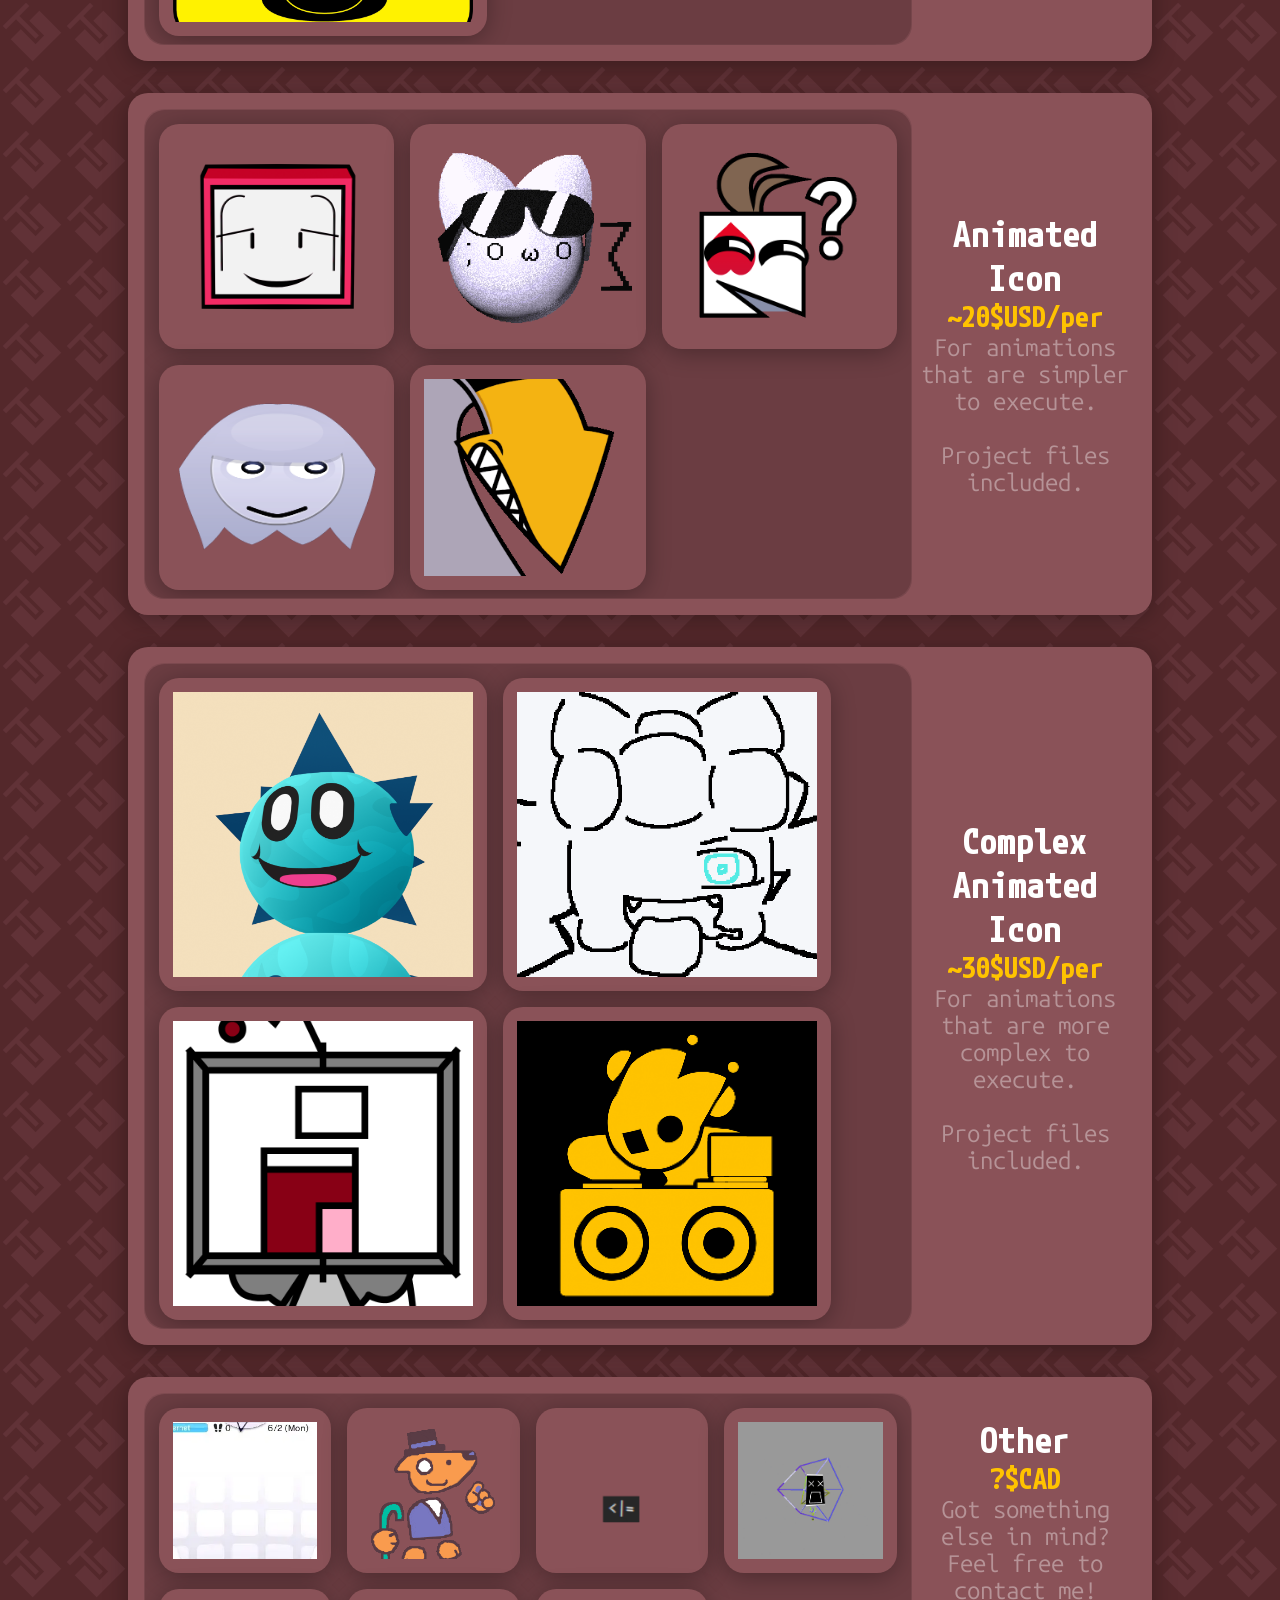
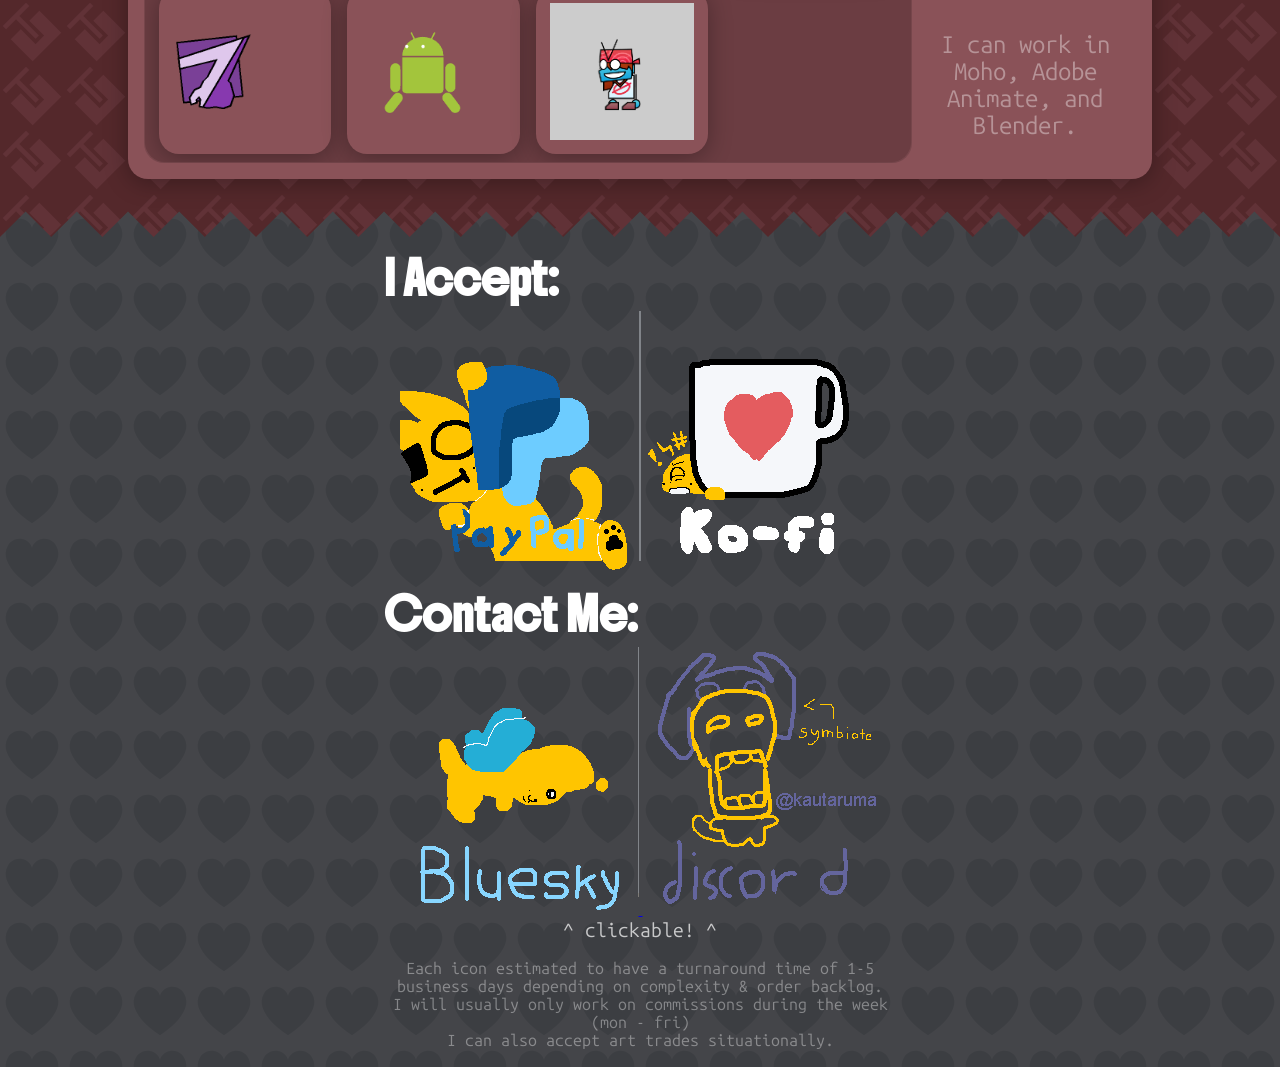
==== commit 8e5c048f: "and i go frrt" ====
--- a/commissions/index.html
+++ b/commissions/index.html
@@ -3,6 +3,8 @@
     <head>
         <link rel="stylesheet" href="commissions.css">
         <title>Commissions</title>
+        <meta content="Commissions" property="og:title" />
+        <meta content="tingyvsmanny.com/commissions/icon.jpg" property="og:image">
         <link rel="icon" type="image/x-icon" href="icon.jpg">
     </head>
 <body>
--- a/commissions/commissions.css
+++ b/commissions/commissions.css
@@ -19,7 +19,7 @@
 
 #alert-box {
     position: absolute;
-    bottom: 105%; /* above the GIF */
+    bottom: 105%;
     right: 0;
     background: #ffc300;
     outline-color: black;
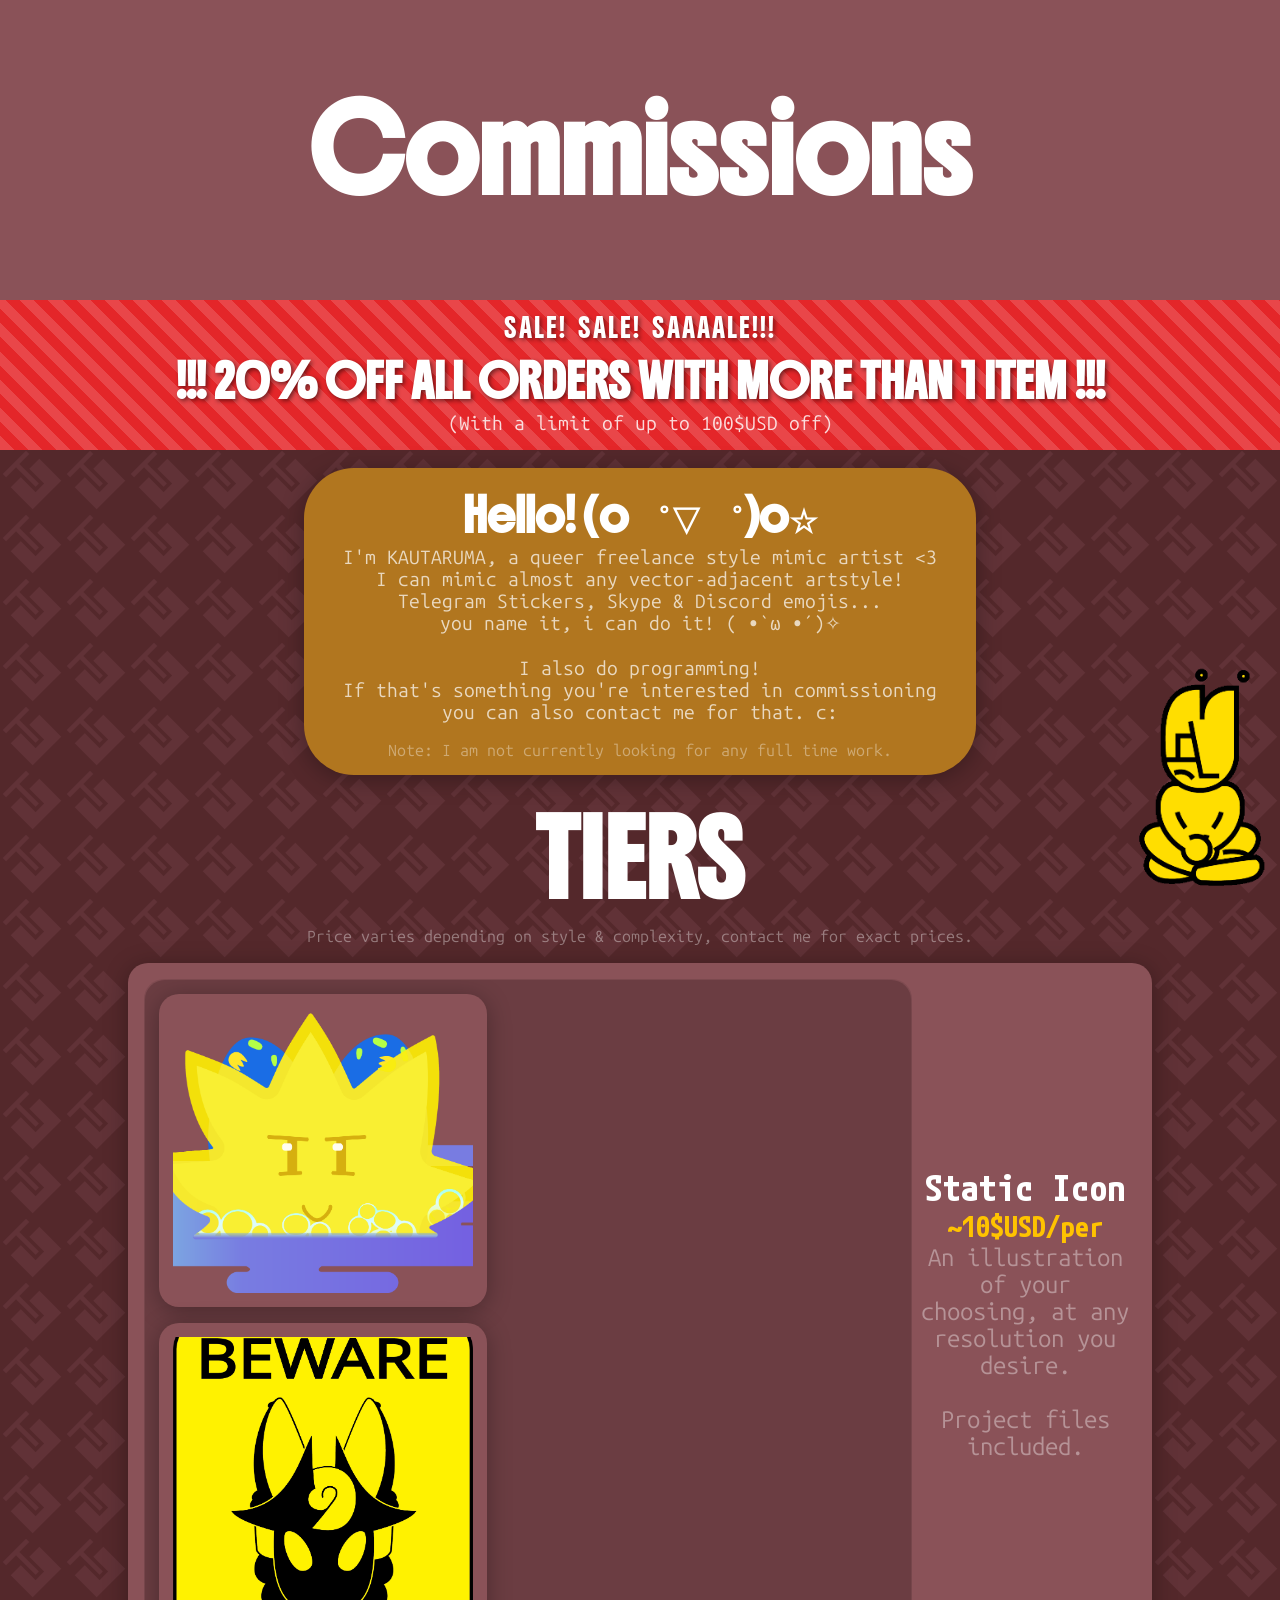
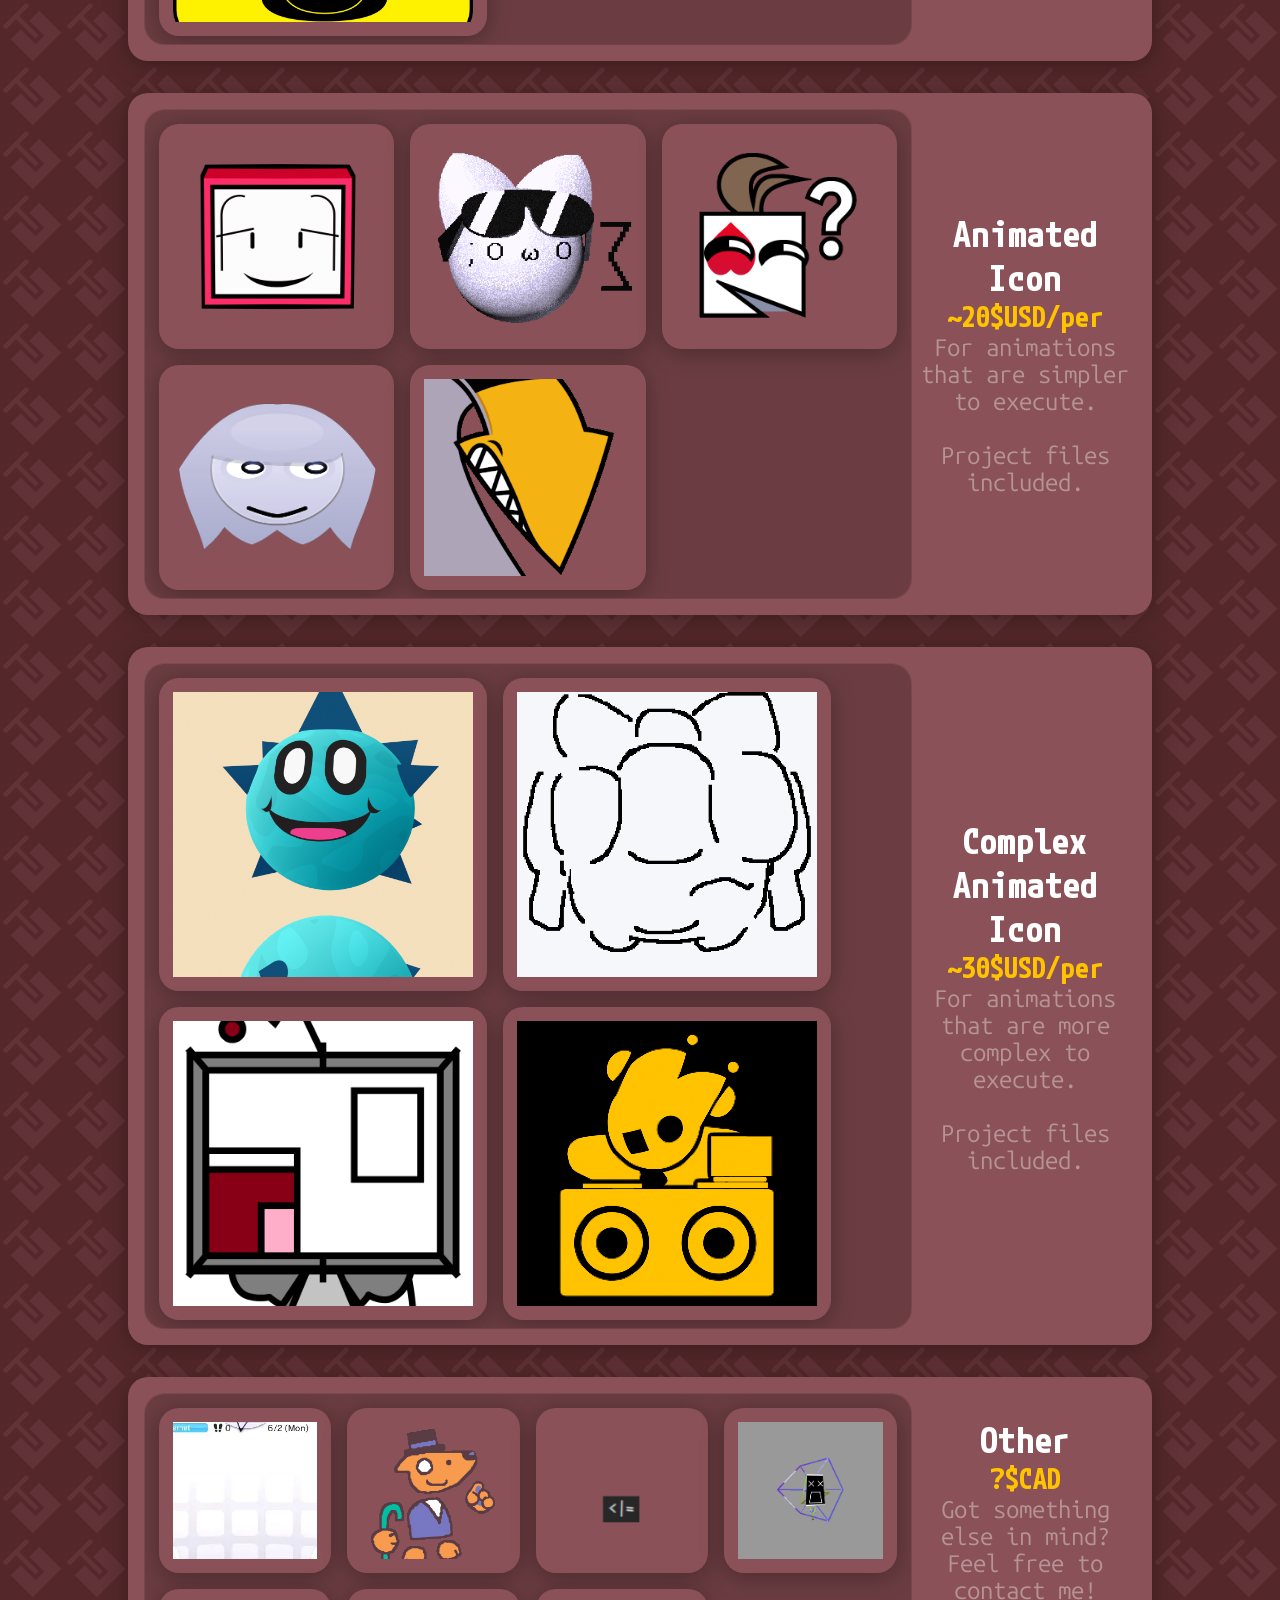
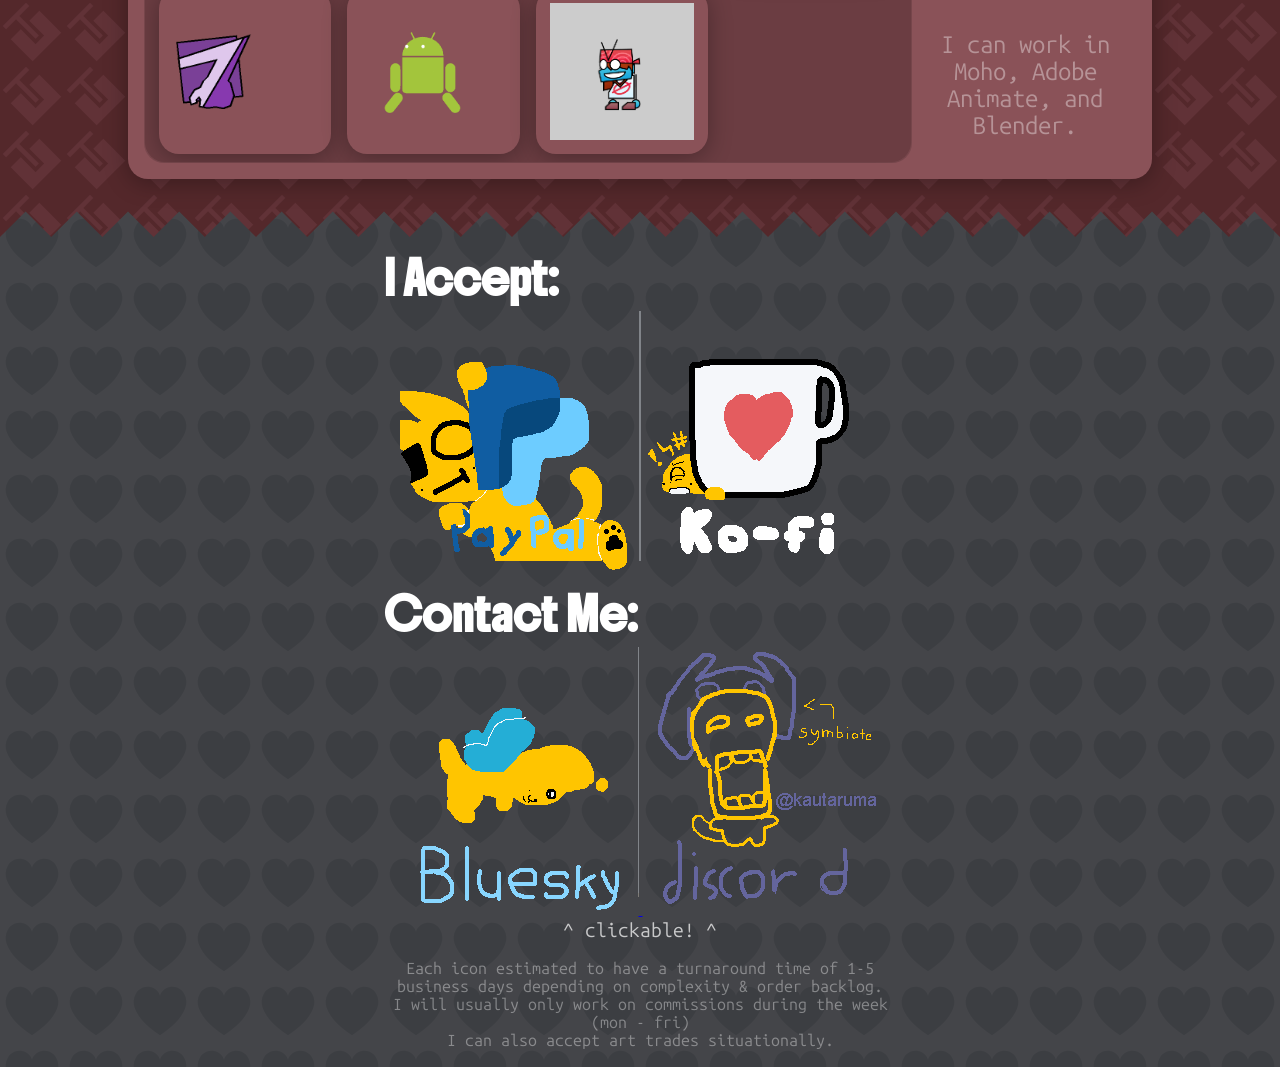
==== commit 448c0a47: "gfagd" ====
--- a/commissions/index.html
+++ b/commissions/index.html
@@ -4,7 +4,7 @@
         <link rel="stylesheet" href="commissions.css">
         <title>Commissions</title>
         <meta content="Commissions" property="og:title" />
-        <meta content="tingyvsmanny.com/commissions/icon.jpg" property="og:image">
+        <meta content="https://tingyvsmanny.com/commissions/icon.jpg" property="og:image">
         <link rel="icon" type="image/x-icon" href="icon.jpg">
     </head>
 <body>
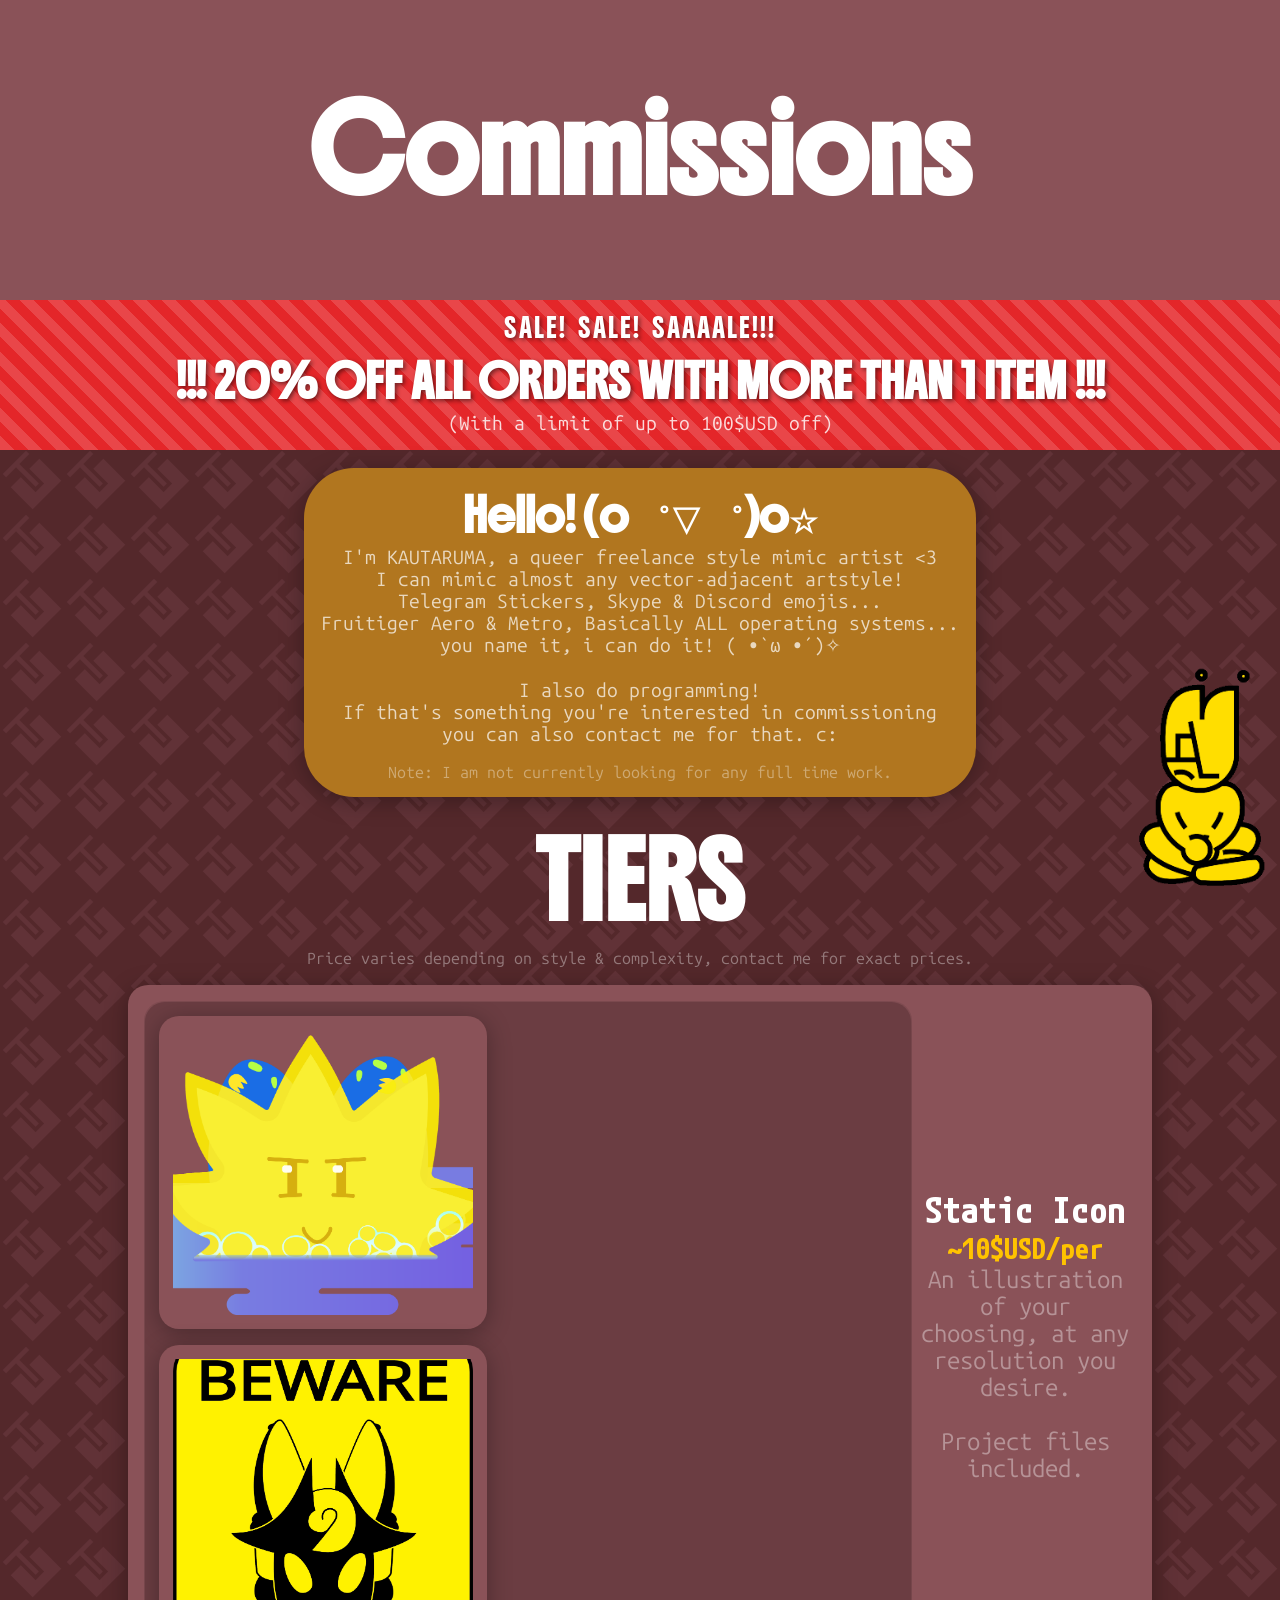
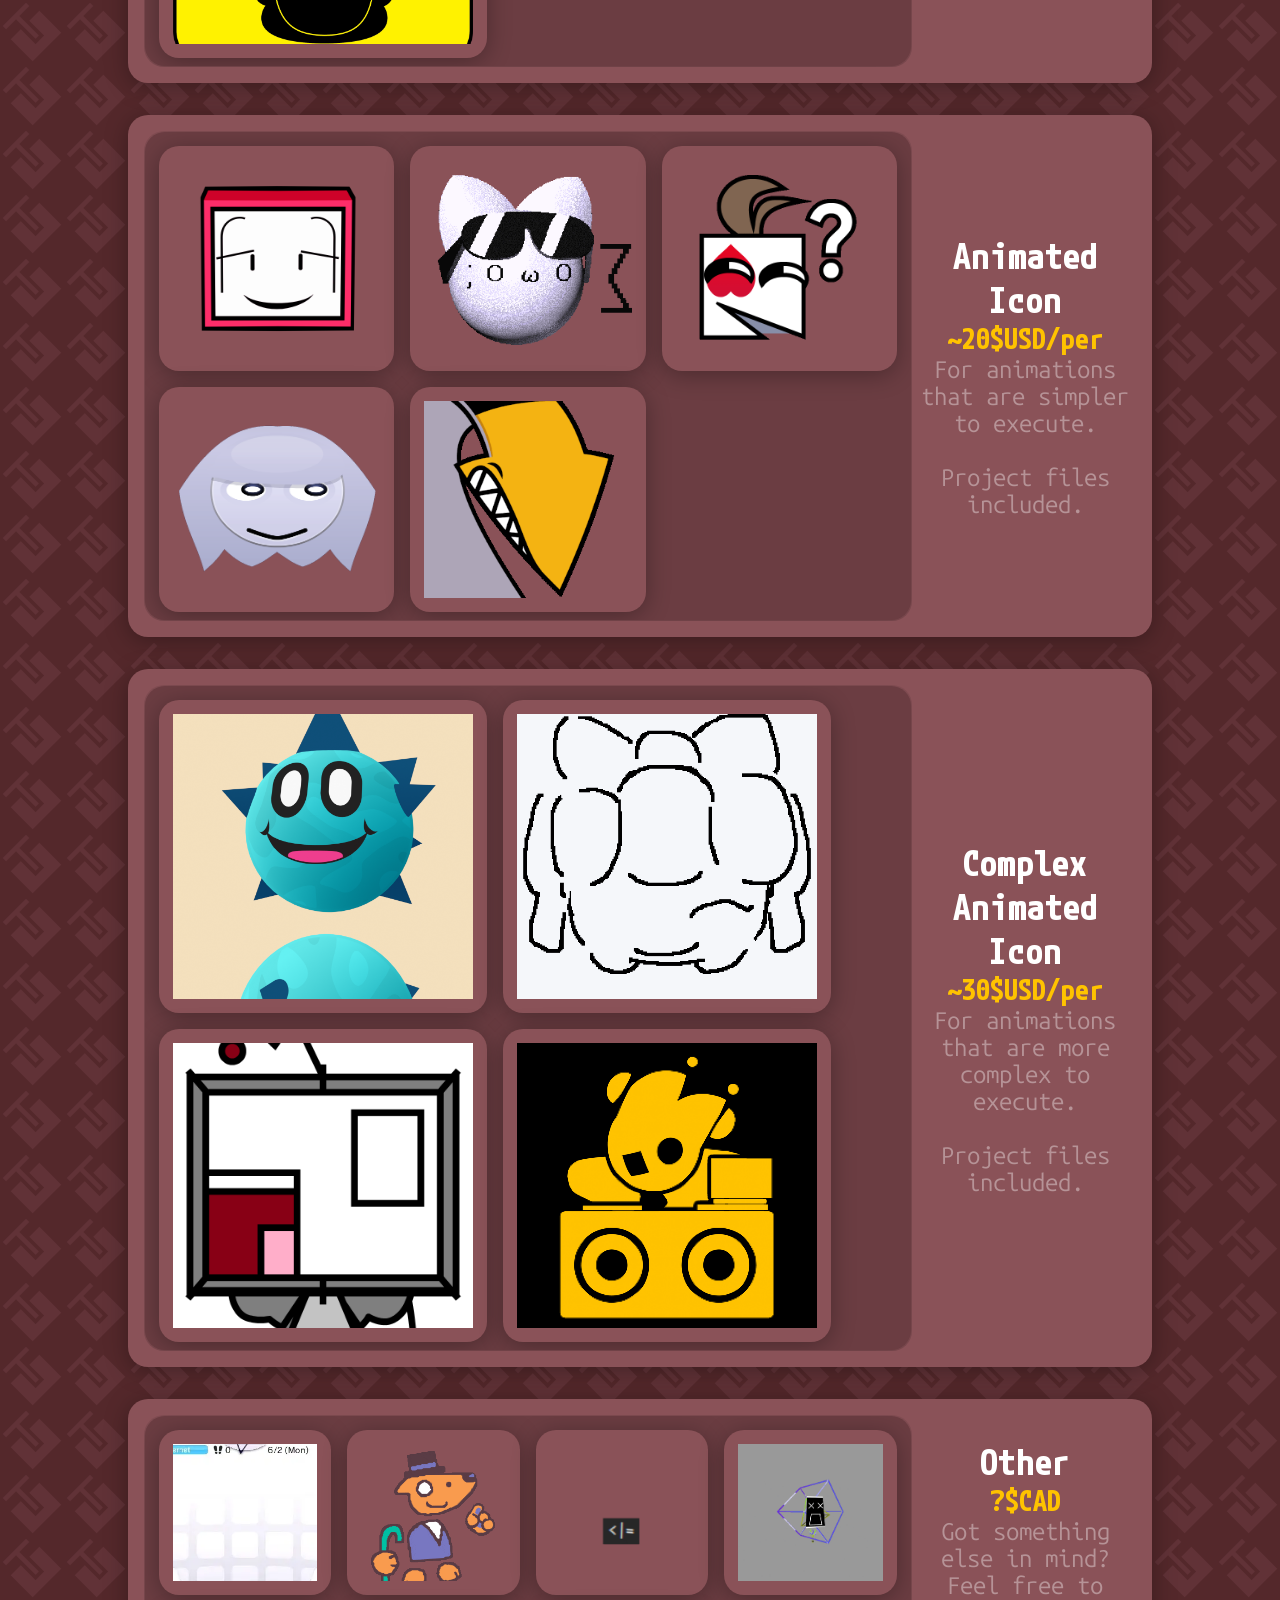
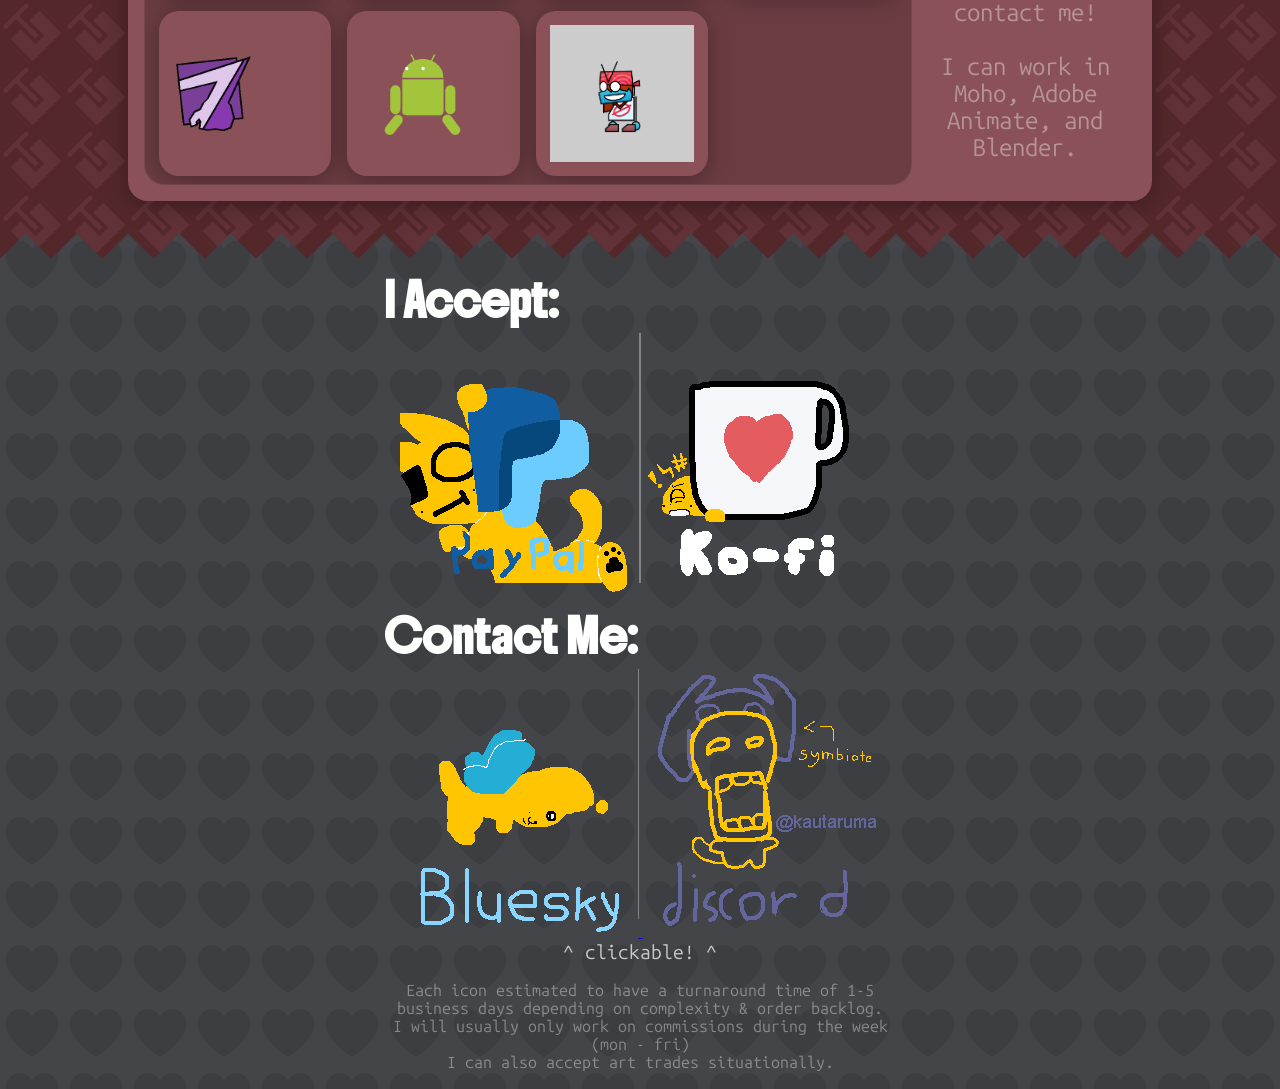
==== commit 76311d0e: "Update index.html" ====
--- a/commissions/index.html
+++ b/commissions/index.html
@@ -66,6 +66,7 @@
         I'm KAUTARUMA, a queer freelance style mimic artist &lt;3<br>
         I can mimic almost any vector-adjacent artstyle!<br>
         Telegram Stickers, Skype &amp; Discord emojis...<br>
+        Fruitiger Aero &amp; Metro, Basically ALL operating systems...<br>
         you name it, i can do it! ( •̀ ω •́ )✧
         <br><br>
         I also do programming!<br>
